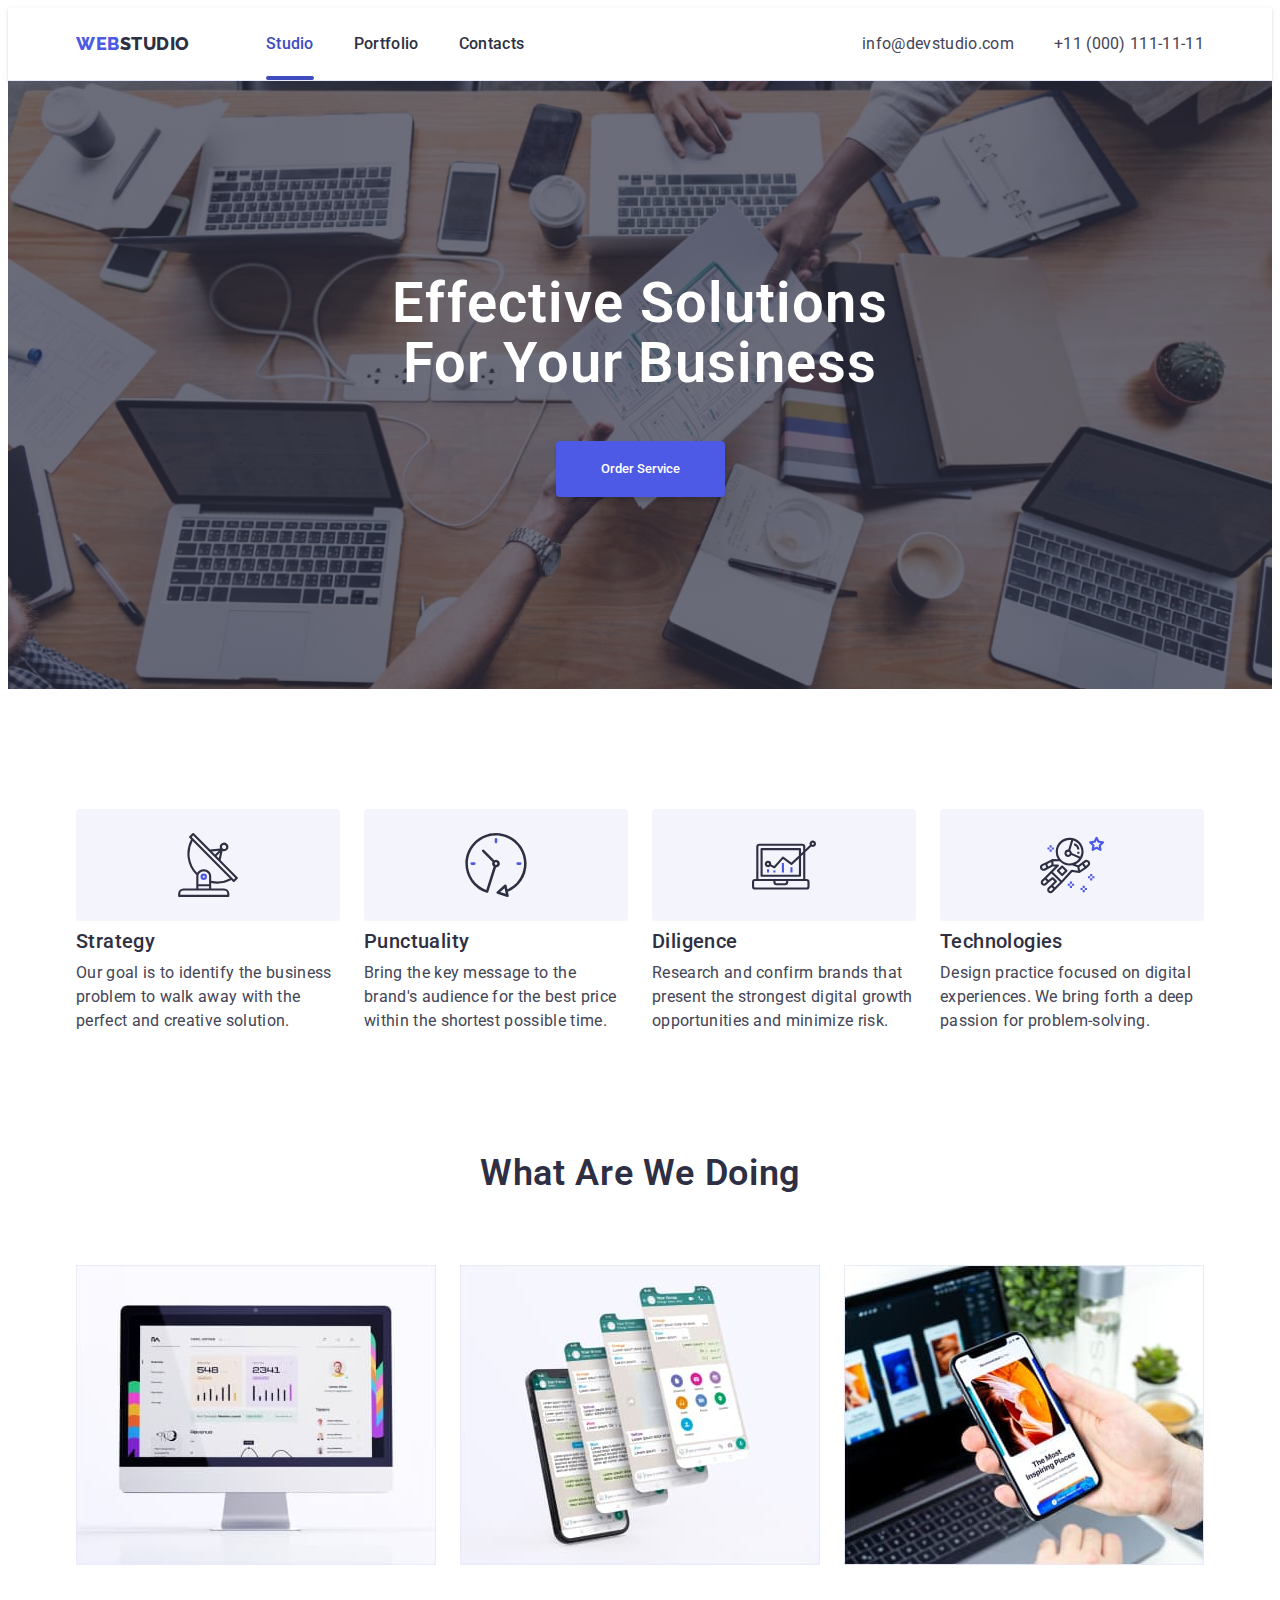
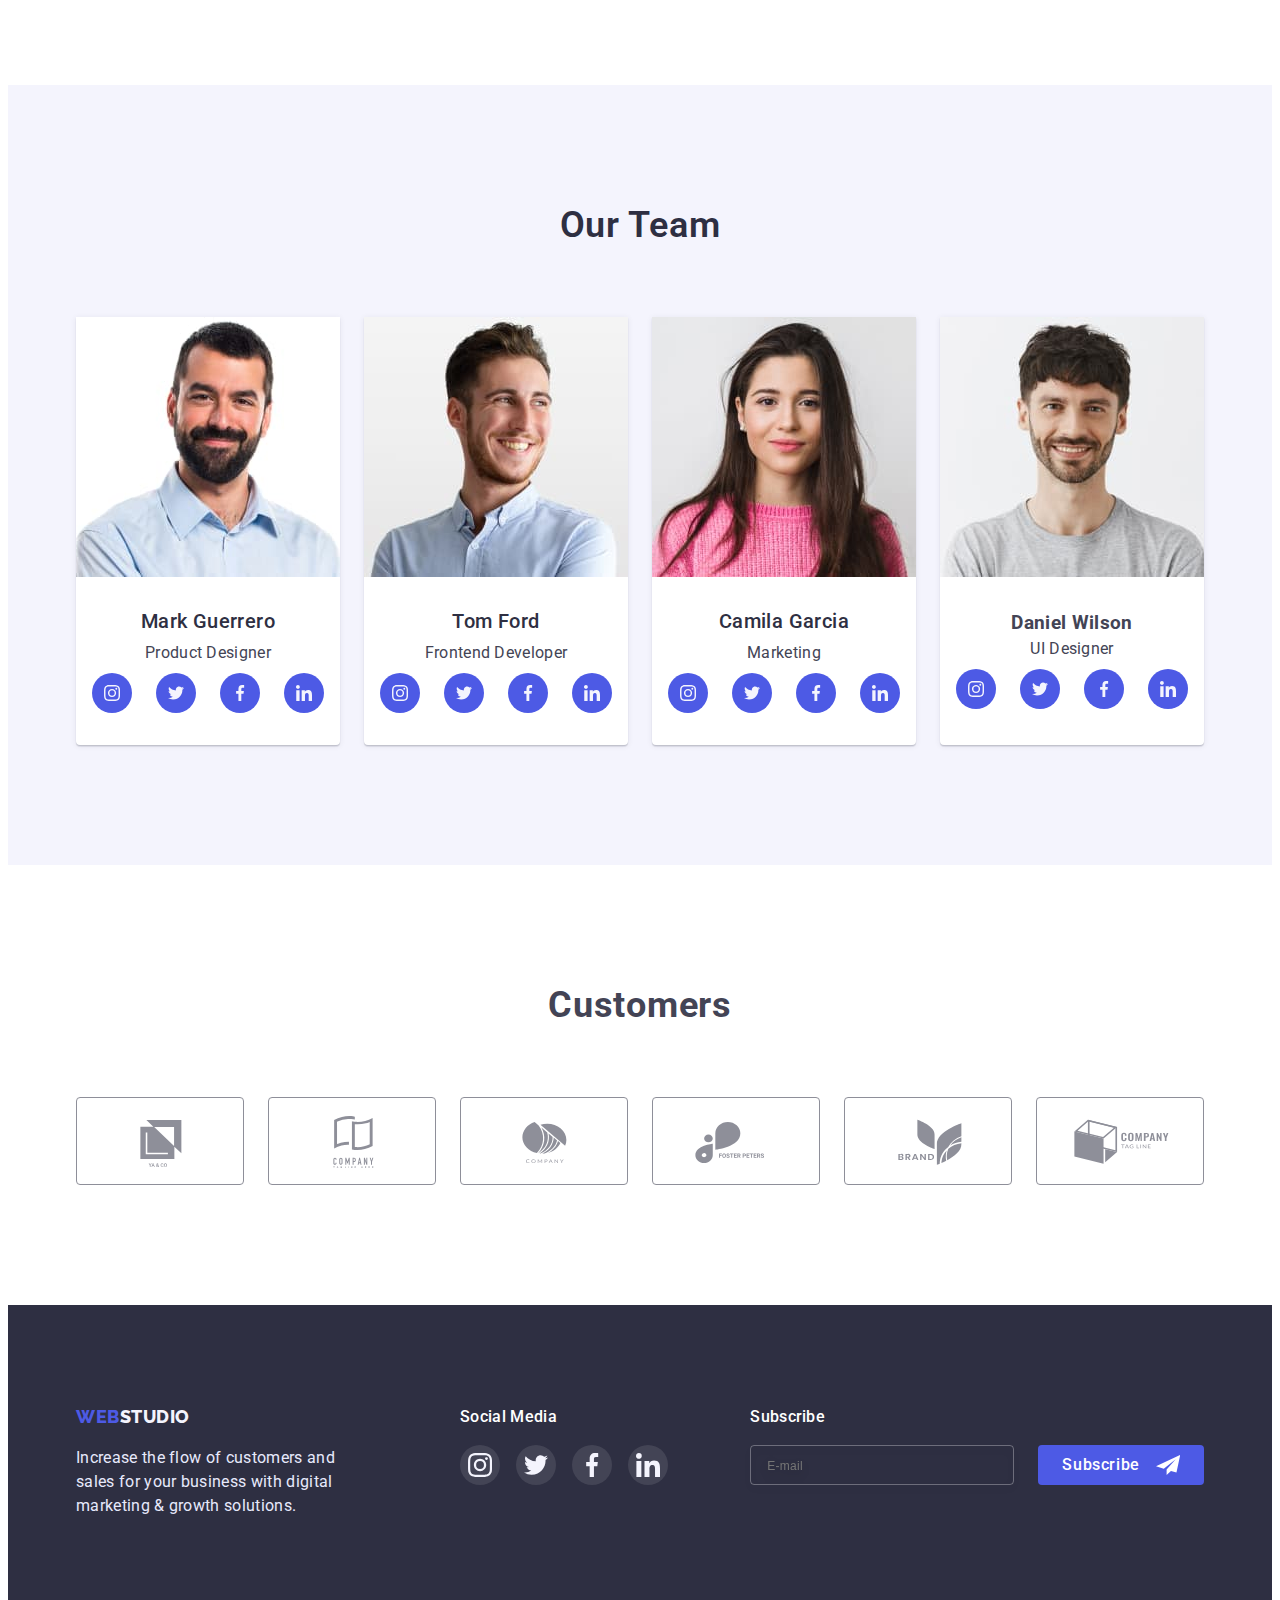
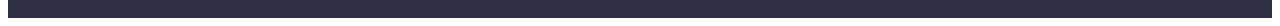
==== index.html @ af02f915 "add files" ====
<!DOCTYPE html>
<html lang="en">
<head>
    <meta charset="UTF-8">
    <meta http-equiv="X-UA-Compatible" content="IE=edge">
    <meta name="viewport" content="width=device-width, initial-scale=1.0">
    <title>Studio</title>
    <link rel="stylesheet" href="https://cdnjs.cloudflare.com/ajax/libs/modern-normalize/1.1.0/modern-normalize.min.css" integrity="sha512-wpPYUAdjBVSE4KJnH1VR1HeZfpl1ub8YT/NKx4PuQ5NmX2tKuGu6U/JRp5y+Y8XG2tV+wKQpNHVUX03MfMFn9Q==" crossorigin="anonymous" referrerpolicy="no-referrer" />
    <link rel="preconnect" href="https://fonts.googleapis.com">
    <link rel="preconnect" href="https://fonts.gstatic.com" crossorigin>
    <link href="https://fonts.googleapis.com/css2?family=Raleway:wght@800&family=Roboto:wght@400;500;700;900&display=swap" rel="stylesheet">
    <link rel="stylesheet" href="https://cdnjs.cloudflare.com/ajax/libs/animate.css/4.1.1/animate.min.css"/>
    <link href="https://unpkg.com/aos@2.3.1/dist/aos.css" rel="stylesheet">
    <link rel="stylesheet" href="./CSS/style.css">

</head>

<body>
    <header class="header">
       <div class="container header-container">
            <nav class="header-navigation">
                <a class = "logo link" href="" > 
                    <span class="web-logo">web</span>studio
                </a>
                    
                <ul class="list header-list">
                    <li> <a class="header-link current link" href="./index.html"> Studio </a> </li>
                    <li> <a class="header-link link" href="./portfolio.html"> Portfolio </a> </li>
                    <li> <a class="header-link link" href=""> Contacts </a> </li>
                </ul>

            </nav>

            <ul class="list list-contact">
                <li> <a class="contacts link" href="mailto:info@devstudio.com">info@devstudio.com</a></li>
                <li> <a class="contacts link" href="tel:+110001111111">+11 (000) 111-11-11</a></li>
            </ul>
        </div>
    </header>

    <main>
        <section class="title">
            <div class="container">
                <h1 class = "main-title">Effective Solutions for Your Business </h1>
                <button type="button" class="main-button" data-modal-open>Order Service</button>
            </div>
        </section>
        
        <section class = "offer">
            <div class="container">
                <h2  class="visually-hidden"> What do we offer</h2> 
                    <ul class="list offer-list">
                        <li class="text-list">
                            <div class="icon-box-offer">
                                <svg class="icon-offer" width="64" height="64">
                                    <use href="./images/icon.svg#icon-antenna" ></use>
                                </svg>
                            </div>
                            <h3 class="h3-title">Strategy</h3>
                            <p>Our goal is to identify the business problem to walk away with the perfect and creative solution. </p>
                        </li> 

                        <li class="text-list">
                            <div class="icon-box-offer">
                                <svg class="icon-offer" width="64" height="64">
                                    <use href="./images/icon.svg#icon-clock" ></use>
                                </svg>
                            </div>
                            <h3 class="h3-title">Punctuality</h3>
                            <p>Bring the key message to the brand's audience for the best price within the shortest possible time.</p>
                        </li>

                        <li class="text-list">
                            <div class="icon-box-offer">
                                <svg class="icon-offer" width="64" height="64">
                                    <use href="./images/icon.svg#icon-diagram"></use>
                                </svg>
                            </div>
                            <h3 class="h3-title">Diligence</h3>
                            <p>Research and confirm brands that present the strongest digital growth opportunities and minimize risk.</p>
                        </li>

                        <li class="text-list">
                            <div class="icon-box-offer">
                                <svg class="icon-offer" width="64" height="64">
                                    <use href="./images/icon.svg#icon-astronaut"></use>
                                </svg>
                            </div>
                            <h3 class="h3-title">Technologies</h3>
                            <p>Design practice focused on digital experiences. We bring forth a deep passion for problem-solving.</p>
                        </li>
                    </ul>
            </div>
        </section>

        <section class="images">
            <div class="container">
                <h2 class="title-images"> What are we doing </h2>
                    <ul class="list images-list">
                        <li><img src="./images/computer.jpg" alt="computer" width="360" height="300"></li>
                        <li><img src="./images/telephone.jpg" alt="telephone" width="360" height="300"></li>
                        <li><img src="./images/notebook.jpg" alt="notebook" width="360" height="300"></li>
                    
                    </ul>
            </div>
        </section> 
        
        <section class = "team">
            <div class="container">
                <h2 class="team-title"> Our Team </h2>
                    <ul class="list ul-team">
                        <li class="list-team"> 
                            <img src="./images/mark.jpg" alt="MarkGuerrero" width="264" height="260" class="imges-team"> 
                            <div class="team-text">
                                <h3 class="h3-title">Mark Guerrero</h3> 
                                <p>Product Designer</p>

                                <ul class="ul-icon-team list">
                                
                                    <li class="li-icon-team">
                                        <a href="" class="link-icon-team link">
                                            <svg class="icon-team" width="16" height="16">
                                                <use href="./images/icon.svg#icon-instagram"></use>
                                            </svg>
                                        </a>
                                    </li>
                                
                                    <li class="li-icon-team">
                                        <a href="" class="link-icon-team link">
                                            <svg class="icon-team" width="16" height="16">
                                                <use href="./images/icon.svg#icon-twitter"></use>
                                            </svg>
                                        </a>
                                    </li>
                                
                                    <li class="li-icon-team">
                                        <a href="" class="link-icon-team link">
                                            <svg class="icon-team" width="16" height="16">
                                                <use href="./images/icon.svg#icon-facebook"></use>
                                            </svg>
                                        </a>
                                    </li>
                                
                                    <li class="li-icon-team">
                                        <a href="" class="link-icon-team link">
                                            <svg class="icon-team" width="16" height="16">
                                                <use href="./images/icon.svg#icon-linkedin"></use>
                                            </svg>
                                        </a>
                                    </li>
                                
                                </ul>
                            </div>
                            
                        </li>
                        <li class="list-team list"> 
                            <img src="./images/tom.jpg" alt="TomFord" width="264" height="260" class="imges-team"> 
                            <div class="team-text">
                                <h3 class="h3-title">Tom Ford</h3> 
                                <p>Frontend Developer</p>

                                <ul class="ul-icon-team list">
                                
                                    <li class="li-icon-team">
                                        <a href="" class="link-icon-team link">
                                            <svg class="icon-team" width="16" height="16">
                                                <use href="./images/icon.svg#icon-instagram"></use>
                                            </svg>
                                        </a>
                                    </li>
                                
                                    <li class="li-icon-team">
                                        <a href="" class="link-icon-team link">
                                            <svg class="icon-team" width="16" height="16">
                                                <use href="./images/icon.svg#icon-twitter"></use>
                                            </svg>
                                        </a>
                                    </li>
                                
                                    <li class="li-icon-team">
                                        <a href="" class="link-icon-team link">
                                            <svg class="icon-team" width="16" height="16">
                                                <use href="./images/icon.svg#icon-facebook"></use>
                                            </svg>
                                        </a>
                                    </li>
                                
                                    <li class="li-icon-team">
                                        <a href="" class="link-icon-team link">
                                            <svg class="icon-team" width="16" height="16">
                                                <use href="./images/icon.svg#icon-linkedin"></use>
                                            </svg>
                                        </a>
                                    </li>
                                
                                </ul>
                            </div>
                        </li>
                        <li class="list-team list"> 
                            <img src="./images/camila.jpg" alt="CamilaGarcia" width="264" height="260" class="imges-team"> 
                            <div class="team-text">
                                <h3 class="h3-title">Camila Garcia</h3> 
                                <p>Marketing</p>

                                <ul class="ul-icon-team list">
                                
                                    <li class="li-icon-team">
                                        <a href="" class="link-icon-team link">
                                            <svg class="icon-team" width="16" height="16">
                                                <use href="./images/icon.svg#icon-instagram"></use>
                                            </svg>
                                        </a>
                                    </li>
                                
                                    <li class="li-icon-team">
                                        <a href="" class="link-icon-team link">
                                            <svg class="icon-team" width="16" height="16">
                                                <use href="./images/icon.svg#icon-twitter"></use>
                                            </svg>
                                        </a>
                                    </li>
                                
                                    <li class="li-icon-team">
                                        <a href="" class="link-icon-team link">
                                            <svg class="icon-team" width="16" height="16">
                                                <use href="./images/icon.svg#icon-facebook"></use>
                                            </svg>
                                        </a>
                                    </li>
                                
                                    <li class="li-icon-team">
                                        <a href="" class="link-icon-team link">
                                            <svg class="icon-team" width="16" height="16">
                                                <use href="./images/icon.svg#icon-linkedin"></use>
                                            </svg>
                                        </a>
                                    </li>
                                
                                </ul>
                            </div>
                        </li>
                        <li class="list-team list"> 
                            <img src="./images/daniel.jpg" alt="DanielWilson" width="264" height="260" class="imges-team"> 
                            <div class="team-text">
                                <h3 class="h3-title-">Daniel Wilson</h3> 
                                <p>UI Designer</p>

                                <ul class="ul-icon-team list">
                                
                                    <li class="li-icon-team">
                                        <a href="" class="link-icon-team link">
                                            <svg class="icon-team" width="16" height="16">
                                                <use href="./images/icon.svg#icon-instagram"></use>
                                            </svg>
                                        </a>
                                    </li>
                                
                                    <li class="li-icon-team">
                                        <a href="" class="link-icon-team link">
                                            <svg class="icon-team" width="16" height="16">
                                                <use href="./images/icon.svg#icon-twitter"></use>
                                            </svg>
                                        </a>
                                    </li>
                                
                                    <li class="li-icon-team">
                                        <a href="" class="link-icon-team link">
                                            <svg class="icon-team" width="16" height="16">
                                                <use href="./images/icon.svg#icon-facebook"></use>
                                            </svg>
                                        </a>
                                    </li>
                                
                                    <li class="li-icon-team">
                                        <a href="" class="link-icon-team link">
                                            <svg class="icon-team" width="16" height="16">
                                                <use href="./images/icon.svg#icon-linkedin"></use>
                                            </svg>
                                        </a>
                                    </li>
                                </ul>
                            </div>
                        </li>
                    </ul>
            </div>
        </section>

        <section class="customers">
            <div class="container">
                <h2 class="customers-title">Customers</h2>
                <ul class="ul-customers list">
                    <li class="li-customers">
                        <a href="" class="link customers-link">
                            <svg class="customers-icon" width="104" height="56">
                                <use href="./images/icon.svg#icon-client-1"></use>
                            </svg>
                        </a>
                    </li>
                    <li class="li-customers">
                        <a href="" class="link customers-link">
                            <svg class="customers-icon" width="104" height="56">
                                <use href="./images/icon.svg#icon-client-2"></use>
                            </svg>
                        </a>
                    </li>
                    <li class="li-customers">
                        <a href="" class="link customers-link">
                            <svg class="customers-icon" width="104" height="56">
                                <use href="./images/icon.svg#icon-client-3"></use>
                            </svg>
                        </a>
                    </li>
                    <li class="li-customers">
                        <a href="" class="link customers-link">
                            <svg class="customers-icon" width="104" height="56">
                                <use href="./images/icon.svg#icon-client-4"></use>
                            </svg>
                        </a>
                    </li>
                    <li class="li-customers">
                        <a href="" class="link customers-link">
                            <svg class="customers-icon" width="104" height="56">
                                <use href="./images/icon.svg#icon-client-5"></use>
                            </svg>
                        </a>
                    </li>
                    <li class="li-customers">
                        <a href="" class="link customers-link">
                            <svg class="customers-icon" width="104" height="56">
                                <use href="./images/icon.svg#icon-client-6"></use>
                            </svg>
                        </a>
                    </li>
                </ul>

            </div>
        </section>
    
    </main>
    
    <footer class="footer">
        <section>
            <div class="container footer-flex">
                <div class="footet-margin">
                    <a class="logo-footer link" href="/" >
                        <span class="web-logo ">web</span>studio
                    </a>

                    <p class="footer-text">
                        Increase the flow of customers and sales for your business with digital marketing & growth solutions.
                    </p>
                </div>

                <div class="footer-social">
                    <p class="footer-title">Social media</p>
                    <ul class="ul-icon-footer list">
                
                        <li class="li-icon-footer">
                            <a href="" class="link-icon-footer link">
                                <svg class="icon-footer" width="24" height="24">
                                    <use href="./images/icon.svg#icon-instagram"></use>
                                </svg>
                            </a>
                        </li>
                    
                        <li class="li-icon-footer">
                            <a href="" class="link-icon-footer link">
                                <svg class="icon-footer" width="24" height="24">
                                    <use href="./images/icon.svg#icon-twitter"></use>
                                </svg>
                            </a>
                        </li>
                    
                        <li class="li-icon-footer">
                            <a href="" class="link-icon-footer link">
                                <svg class="icon-footer" width="24" height="24">
                                    <use href="./images/icon.svg#icon-facebook"></use>
                                </svg>
                            </a>
                        </li>
                    
                        <li class="li-icon-footer">
                            <a href="" class="link-icon-footer link">
                                <svg class="icon-footer" width="24" height="24">
                                    <use href="./images/icon.svg#icon-linkedin"></use>
                                </svg>
                            </a>
                        </li>
                    </ul>
            
                </div>

                <div class="subscribe">
                    <p class="footer-title">subscribe</p>
                    
                    <form class="footer-form">
                        <label class="footer-label">
                           <input type="text" class="footer-input" name="user-email" placeholder="E-mail" required>
                        </label>

                        <button type="submit" class="footer-button">
                            subscribe
                            <svg class="footer-icon" width="24" height="24">
                                <use href="./images/icon.svg#icon-send"></use>
                            </svg>
                        </button>
                    </form>

                        


                </div>
            </div>
        </section>
    </footer>

    <div class="backdrop is-hidden" data-modal>
        <div class="modal">
            <button type="button" class="modal-close" data-modal-close>
                <svg class="icon-close" width="8" height="8">
                    <use href="./images/icon.svg#icon-close-black"></use>
                </svg>
            </button>

            <p class="modal-title">
                Leave your contacts and we will call you back
            </p>

            <form class="modal-form">

                <label class="modal-label">
                    <span class="input-text">name</span>

                    <span class="modal-span">
                        <input type="text" class="modal-input" name="user-name" required>
                        <svg class="modal-icon" width="18" height="18">
                            <use href="./images/icon.svg#icon-person"></use>
                        </svg>
                    </span>
                    
                </label>

                <label class="modal-label">
                    <span class="input-text">phone</span>
                    <span class="modal-span">
                        <input type="text" class="modal-input" name="user-tel" required>
                        <svg class="modal-icon" width="18" height="24">
                            <use href="./images/icon.svg#icon-phone"></use>
                        </svg>
                    </span>
                    
                </label>

                <label class="modal-label">
                    <span class="input-text">email</span>
                    <span class="modal-span">
                        <input type="text" class="modal-input" name="user-email" required>
                        <svg class="modal-icon" width="18" height="24">
                            <use href="./images/icon.svg#icon-email"></use>
                        </svg>
                    </span>
                </label>

                <label class="modal-label textarea">
                    <span class="input-text">comment</span> 
                    <textarea name="user-comment" id="user-comment" placeholder="Text input" class="modal-coment"></textarea>
                </label>

                <label class="checkbox">
                    <input type="checkbox" name="privacy" id="privacy" value="true" class="input-check visually-hidden">
                    <span class="check-icon-span">
                        <svg class="check-icon" width="10" height="8">
                            <use href="./images/icon.svg#icon-click"></use>
                        </svg>
                    </span>
                    <span class="check-text">I accept the terms and conditions of the 
                        <a href="" class="check-link">Privacy Policy</a>
                    </span>
                    
                </label>

                <button type="submit" class="modal-button">
                    send
                </button>

            </form>

            
        </div>
    </div>

    <script src="https://unpkg.com/aos@2.3.1/dist/aos.js"></script>
    <script>
        AOS.init();
    </script>
    <script src="./js/modal.js"></script>
</body>
</html>
---- CSS/style.css ----
/*робимо основні кольори*/
:root {
 --primary-brand-color: #4D5AE5;
 --title-text-color: #2E2F42;
 --success-color:#31D0AA;
 --primary-text-color: #434455;
 --subtle-text-color: #8E8F99;
 --accent-color: #E7E9FC;
 --light-color:#F4F4FD;
 --transition: 250ms cubic-bezier(0.4, 0, 0.2, 1);
}

/*робимо бордрер-бокс*/
*,
*::before,
*::after {
    box-sizing: border-box;
}

/*скидаємо розмітку для основних такстових елементів*/
h1,
h2,
h3,
h4,
h5, 
h6,
p {
    margin: 0;
}

/*скидаємо все для списків*/
ul,
ol {
    margin: 0;
    padding: 0;
}

img{
    display: block;
    max-width: 100%;
    height: auto;
}

body {
    background-color: #FFFFFF;
    font-family: 'Roboto', sans-serif;
    color: var(--primary-text-color);
    font-size: 16px;
    line-height: calc(24/16);
}

/*прибираємо зі списків крапочки*/
.list{
    list-style: none;
}

.link{
    text-decoration: none;
}

/*ховаємо заголовки*/
.visually-hidden {
    position: absolute;
    width: 1px;
    height: 1px;
    margin: -1px;
    border: 0;
    padding: 0;

    white-space: nowrap;
    clip-path: inset(100%);
    clip: rect(0 0 0 0);
    overflow: hidden;
}


/*задаємо параметри для контейнера*/
.container {
    width: 1158px;
    padding-left: 15px;
    padding-right: 15px;
    margin-left: auto;
    margin-right: auto;

    /*outline: 2px solid red;
    margin: 0 auto;*/
}

/*------HEADER----*/
/*роблю оформлення header*/
.header{
    color: var(--title-text-color);
    border-bottom: 1px solid #E7E9FC;
    box-shadow: 0px 2px 1px rgba(46, 47, 66, 0.08), 0px 1px 1px rgba(46, 47, 66, 0.16), 0px 1px 6px rgba(46, 47, 66, 0.08);
}

.header-container {
    display: flex;
    align-items: center;

}

.header-navigation {
    display: flex;
    align-items: center;
}

.logo {
    margin-right: 76px;

    color: var(--title-text-color);
    font-family: 'Raleway', sans-serif;
    font-weight: 800;
    font-size: 18px;
    line-height: calc(24/18);
    letter-spacing: 0.03em;
    text-decoration: none;
    text-transform: uppercase;
}

.web-logo {
    color: var(--primary-brand-color);
    font-family: 'Raleway', sans-serif;
    font-weight: 800;
    font-size: 18px;
    line-height: calc(24/18);
    letter-spacing: 0.03em;
    text-decoration: none
}

.header-list {
    display: flex;
    gap: 40px;
}

.header-link {
    display: block;
    padding-top: 24px;
    padding-bottom: 24px;

    color: var(--title-text-color);
    font-weight: 500;  
    font-size: 16px;
    line-height: calc(24/16);
    letter-spacing: 0.02em;
    text-decoration: none;

    position: relative;

    transition: color var(--transition);
}
.header-link.current::after {
    content: "";

    display: block;

    position: absolute;

    width: 100%;
    height: 4px;

    left: 0;
    bottom: 0;

    background: #404BBF;
    border-radius: 2px;
}

.header-link.current {
    color: #404BBF;
}

.header-link:hover,
.header-link:focus {
    color: #404BBF;
}

.contacts {
    color: var(--primary-text-color);
    font-weight: 400;
    font-size: 16px;
    line-height: calc(24/16);
    letter-spacing: 0.02em;
    text-decoration: none;

    transition: color var(--transition);
}

.contacts:hover,
.contacts:focus {
    color: #404BBF;
}

.list-contact {
    display: flex;
    margin-left: auto;
    gap: 40px;
}

/*оформлення першої секції з заголовками*/
.title {
    background-image: linear-gradient(rgba(46, 47, 66, 0.7), rgba(46, 47, 66, 0.7)),
    url(../images/title-bg.jpg);
    background-position: center;
    background-repeat: no-repeat;
    background-size: cover;
    background-color: var(--title-text-color);
    margin-left: auto;
    margin-right: auto;

    max-width: 1440px;
    padding-top: 192px;
    padding-bottom: 192px;
    text-align: center;
}


.main-title {
    margin-bottom: 48px;
    max-width: 496px;
    margin-left: auto;
    margin-right: auto;

    color:#FFFFFF;
    font-weight: 600;
    font-size: 56px;
    line-height: calc(60/56);
    letter-spacing: 0.02em;
    text-transform: capitalize;
}

.main-button {
    display: inline-block;
    min-width: 169px;
    height: 56px;
    box-shadow: 0px 4px 4px rgba(0, 0, 0, 0.15);
    border-radius: 4px;

    background-color: var(--primary-brand-color);
    color: #FFFFFF;
    font-family: inherit;
    font-weight: 500; 
    line-height: calc(24/16);
    cursor: pointer;
    padding: 16px, 32px, 16px, 32px;
    border-color: transparent;

    transition: background-color var(--transition);
}

.main-button:hover,
.main-button:focus
{
    background-color: #404BBF;
}

/*офорлюю частину з текстом*/

.offer {
    padding-top: 120px;
    padding-bottom: 120px;
}

.offer-list {
    display: flex;
    gap: 24px;
}

.icon-box-offer {
    display: flex;
    justify-content: center;
    align-items: center;
    

    height: 112px;
    background: var(--light-color);
    border-radius: 4px;

    margin-bottom: 8px;
    
}

.icon-offer {
    display: flex;
    justify-content: center;
    align-items: center;
}


.h3-title {
    margin-bottom: 8px;

    color: var(--title-text-color);
    font-weight: 500;
    font-size: 20px;
    line-height: calc(24/20);
    letter-spacing: 0.02em;
}

.text-list {
    width: calc((100% - 72px) / 4);

    color: var(--primary-text-color);
    font-size: 16px;
    line-height: calc(24/16);
    letter-spacing: 0.02em;
}


/*частина з картинками*/
.images {
    padding-bottom: 120px;
}

.images-list {
    display: flex;
    gap: 24px;
}

.title-images {
    margin-bottom: 72px;
    
    color: var(--title-text-color);
    font-weight: 600;
    font-size: 36px;
    line-height: calc(40/36);
    letter-spacing: 0.02em;
    text-transform: capitalize;
    text-align: center;
}


/*частина команди*/
.team {
    background-color: var(--light-color);
    padding-top: 120px;
    padding-bottom: 120px;

}

.ul-team {
    display: flex;
    gap: 24px;
}

.team-title {
    margin-bottom: 72px;

    color: var(--title-text-color);
    font-weight: 600;
    font-size: 36px;
    line-height: calc(40/36);
    letter-spacing: 0.02em;
    text-transform: capitalize;
    text-align: center;
}

.list-team {
    background-color: #FFFFFF;
    box-shadow: 0px 1px 6px rgba(46, 47, 66, 0.08), 0px 1px 1px rgba(46, 47, 66, 0.16), 0px 2px 1px rgba(46, 47, 66, 0.08);
    border-radius: 0px 0px 4px 4px;

    color: var(--primary-text-color);
    font-size: 16px;
    line-height: calc(24/16);
    letter-spacing: 0.02em;
    text-align: center;
}

.imges-team {
    margin-right: 0;
}

.team-text {
    padding-top: 32px;
    padding-bottom: 32px;
}

.ul-icon-team {
    display: flex;
    gap: 24px;
    justify-content: center;
    
    margin-top: 8px;
}

.li-icon-team {
    width: 40px;
    height: 40px;
}

.link-icon-team {
    width: 100%;
    height: 100%;
    background-color: var(--primary-brand-color);
    fill: var(--light-color);
    border-radius: 50%;
    display: flex;
    justify-content: center;
    align-items: center;

    transition: background-color var(--transition);

}


.icon-team{
    fill: var(--light-color);
}

.link-icon-team:hover,
.link-icon-team:focus {
    background-color: #404BBF;
}


/*customers*/
.customers {
    padding-top: 120px;
    padding-bottom: 120px;
}

.customers-title {
    margin-bottom: 72px;

    font-weight: 700;
    font-size: 36px;
    line-height: calc(40/36);
    text-align: center;
    letter-spacing: 0.02em;
    text-transform: capitalize;
}

.ul-customers{
    display: flex;
    gap: 24px;
}

.li-customers {
    width: calc((100% - 120px) / 6);

    list-style-type: none;

    height: 88px;
}

.customers-link {
    width: 100%;
    height: 100%;

    display: flex;
    justify-content: center;
    align-items: center;
    
    border: 1px solid #8E8F99;
    border-radius: 4px;

    transition: border-color var(--transition), fill var(--transition);
}

.customers-icon {
    fill: #8E8F99;

    transition: fill var(--transition);
}

.customers-link:hover,
.customers-link:focus,
.customers-link.active {
    border-color:  #404BBF;
}

.customers-link:hover .customers-icon,
.customers-link:focus .customers-icon,
.customers-link.active .customers-icon {
    fill: #404BBF;
    border-color: #404BBF;
}



/*футер*/
.footer {
    background-color: var(--title-text-color);
    padding-top: 100px;
    padding-bottom: 100px;

}

.footer-flex {
    display: flex;
}

.footet-margin {
    margin-right: 120px;
}

.logo-footer {
    color: var(--light-color);
    font-family: 'Raleway', sans-serif;
    font-weight: 800;
    font-size: 18px;
    line-height: calc(21/18);
    letter-spacing: 0.03em;
    text-decoration: none;
    text-transform: uppercase;
}

.footer-text {
    width: 264px;
    height: 72px;
    margin-top: 16px;
    
    color: var(--accent-color);
    font-size: 16px;
    line-height: calc(24/16);
    letter-spacing: 0.02em;
    
}

.footer-title {
    margin-bottom: 16px;    
    color: #FFFFFF;

    font-weight: 500;
    font-size: 16px;
    line-height: calc(24/16);
    letter-spacing: 0.02em;

    text-transform: capitalize;
}

.ul-icon-footer {
    display: flex;
    gap: 16px;

}

.li-icon-footer {
    width: 40px;
    height: 40px;
}

.link-icon-footer {
    width: 100%;
    height: 100%;
    background: rgba(255, 255, 255, 0.1);
    fill: var(--light-color);

    border-radius: 50%;

    display: flex;
    justify-content: center;
    align-items: center;
    
    cursor: pointer;

    transition: background-color var(--transition);
}

.icon-footer{
    fill: var(--light-color);
}

.link-icon-footer:hover,
.link-icon-footer:focus {
    background-color: #31D0AA;
}

.subscribe {
    margin-left: auto;
}

.footer-form {
    display: flex;
    justify-content: center;
    gap: 24px;
}

.footer-input {
    width: 264px;
    height: 40px;

    padding: 8px 16px;

    border: 1px solid rgba(255, 255, 255, 0.3);
    filter: drop-shadow(0px 4px 4px rgba(0, 0, 0, 0.15));
    border-radius: 4px;

    color: var(--light-color);
    font-size: 14px;
    line-height: calc(20/14);
    letter-spacing: 0.02em;

    background-color: transparent;

    outline: none;

    transition: border-color var(--transition);
}

.footer-input:hover,
.footer-input:focus {
    border-color: var(--primary-brand-color);
}



.footer-input::placeholder {
    font-size: 12px;
    line-height: calc(24/12);
}

.footer-button {
    min-width: 165px;
    height: 40px;
    padding: 8px 24px;

    display: flex;
    justify-content: center;
    background-color: var(--primary-brand-color);
    border-radius: 4px;
    border: transparent;

    color: #FFFFFF;
    font-family: inherit;
    font-weight: 500;
    font-size: 16px;
    line-height: calc(24/16);
    letter-spacing: 0.04em;
    text-transform: capitalize;

    cursor: pointer;

    transition: background-color var(--transition);
}

.footer-icon {
    fill: #FFFFFF;
    margin-left: 16px;
}

.footer-button:focus,
.footer-button:hover {
    background-color: #404BBF;
}



/*сторінка портфоліо*/
/*секція з кнопками*/
.prt-section {
    padding-top: 120px;
    padding-bottom: 120px;
}

.btn-section {
    display: flex;
    justify-content: center;
    gap: 24px;
}

.portfolio-btn {
    padding: 12px 24px;
    border-radius: 4px;
    border: 1px solid #E7E9FC;

    background-color: var(--accent-color);
    font-family: inherit;
    color: var(--primary-brand-color);
    border: none;
    font-weight: 600;
    font-size: 16px;
    line-height: calc(24/16);
    letter-spacing: 0.04em;
    cursor: pointer;

    transition: box-shadow var(--transition), background-color var(--transition), border-color var(--transition), color var(--transition);
}

.portfolio-btn:hover,
.portfolio-btn:focus {
    box-shadow: 0px 3px 1px rgba(0, 0, 0, 0.1), 0px 2px 1px rgba(0, 0, 0, 0.08), 0px 2px 2px rgba(0, 0, 0, 0.12);
    background-color: var(--primary-brand-color);
    border-color: var(--primary-brand-color);
    color: #FFFFFF;
}

/*секція з картинками*/

.portfolio-li {
    margin-top: 72px;

    display: flex;
    flex-wrap: wrap;
    column-gap: 24px; 
    row-gap: 48px;
}

.list-portfolio{
    box-shadow: 0px 1px 6px rgba(46, 47, 66, 0.08);
    background-color: #FFFFFF;
}

.link-portfolio {
    display: block;

    transition: box-shadow var(--transition);
    
}

.link-portfolio:hover,
.link-portfolio:focus {
    box-shadow: 0px 1px 6px rgba(46, 47, 66, 0.08), 0px 1px 1px rgba(46, 47, 66, 0.16), 0px 2px 1px rgba(46, 47, 66, 0.08);
     
}

.link-portfolio:hover .images-text {
    transform: translateY(0);
}

.images-text-wrap {
    position: relative;
    overflow: hidden;
}

.images-text {
    position: absolute;
    top: 0;
    height: 100%;

    padding: 40px 32px;

    color: var(--light-color);
    background: #4D5AE5;
    background-blend-mode: soft-light;

    font-size: 16px;
    line-height: 24px;
    letter-spacing: 0.02em;

    transform: translateY(101%);
    transition: transform var(--transition);  
}



.h2-portfolio {
    margin-bottom: 8px;
    
    color: var(--title-text-color);
    font-weight: 500;
    font-size: 20px;
    line-height: calc(24/20);
    letter-spacing: 0.02em;
    text-decoration: none;
}

.text-portfolio {
    color: var(--primary-text-color);
    font-size: 16px;
    line-height: calc(24/16);
    letter-spacing: 0.02em;
    text-decoration: none;
}

.text {
    padding: 32px 16px;

    border-left: 0.5px solid #E7E9FC;
    border-bottom: 0.5px solid #E7E9FC;
    border-right: 0.5px solid #E7E9FC;
}



/*------------modal------------*/
.backdrop{
    position: fixed;
    top: 0;
    width: 100%;
    height: 100%;
    background-color: rgba(46, 47, 66, 0.4);
    opacity: 1;


    transition: opacity var(--transition) visibility var(--transition);
}

.modal {
    position: absolute;
    width: 408px;
    top:50%;
    left: 50%;
    background: #FCFCFC;
    box-shadow: 0px 1px 1px rgba(0, 0, 0, 0.14), 0px 1px 3px rgba(0, 0, 0, 0.12), 0px 2px 1px rgba(0, 0, 0, 0.2);
    border-radius: 4px;
    padding: 72px 24px 24px;
    
    transform: translate(-50%, -50%) scale(1) rotate(0);
    transition: transform var(--transition);
}

.backdrop.is-hidden .modal {
    transform: translate(-50%, -50%) scale(0) rotate(360deg);
}

.modal-close{
    position: absolute;
    width: 24px;
    height: 24px;
    border-radius: 50%;
    background: #E7E9FC;
    border: 1px solid rgba(0, 0, 0, 0.1);
    right: 24px;
    top: 24px;

    cursor: pointer;

    transition: background-color var(--transition), fill var(--transition);
}

.icon-close {
    fill: #000000;

    transition: fill var(--transition);
}

.modal-close:hover,
.modal-close:focus,
.modal-close:active {
    background-color: #404BBF;
}

.modal-close:hover .icon-close,
.modal-close:focus .icon-close,
.modal-close:active .icon-close {
    fill: #FFFFFF;
}

.is-hidden {
    opacity: 0;
    visibility: hidden;
    pointer-events: none;
}

.modal-title {
    margin-bottom: 16px;

    color: var(--title-text-color);

    font-weight: 500;
    font-size: 16px;
    line-height: calc(24/16);
    text-align: center;
    letter-spacing: 0.02em;
}

.modal-label {
    display: block;
    margin-bottom: 8px;
}

.textarea {
    margin-bottom: 16px;
}


.input-text {
    display: block;
    margin-bottom: 4px;

    color: var(--subtle-text-color);

    font-size: 12px;
    line-height: calc(16/12);
    letter-spacing: 0.04em;
    text-transform: capitalize;
}

.modal-input {
    width: 100%;
    height: 40px;

    padding-left: 48px;

    border: 1px solid rgba(33, 33, 33, 0.2);
    border-radius: 4px;

    background-color: transparent;

    outline: none;

    transition: border-color var(--transition);
}

.modal-input:focus,
.modal-input:hover {
    border-color: var(--primary-brand-color);
}

.modal-span {
    position: relative;
}

.modal-icon {
    fill: var(--title-text-color);

    transition: fill var(--transition);

    position: absolute;
    top: 0;
    left: 16px;
}

.modal-input:focus + .modal-icon,
.modal-input:hover + .modal-icon {
    fill: var(--primary-brand-color);
}

.modal-coment {
    height: 120px;
    width: 100%;

    padding: 8px 16px;
    
    border: 1px solid rgba(33, 33, 33, 0.2);
    border-radius: 4px;

    background-color: transparent;

    outline: none;

    resize: none;

    transition: border-color var(--transition);   
}

.modal-coment:focus,
.modal-coment:hover {
    border-color: var(--primary-brand-color);
}

.modal-coment::placeholder{
    color: rgba(117, 117, 117, 0.5);

    font-family: 'Roboto';
    font-size: 12px;
    line-height: calc(16/12);
    letter-spacing: 0.04em;
}

.checkbox {
    display: flex;
    align-items: center; 

    margin-bottom: 24px;
}

.check-text {
    color: #757575;

    font-weight: 400;
    font-size: 12px;
    line-height: calc(16/12);
    letter-spacing: 0.04em;
}

.check-link {
    color: var(--primary-brand-color);
}

.check-icon-span {
    width: 16px;
    height: 16px;

    display: flex;
    justify-content: center;
    align-items: center;

    margin-right: 8px;
    
    border: 1.25px solid #2E2F42;
    border-radius: 2px;

    fill: transparent;
    
    cursor: pointer;

    transition: fill var(--transition), border var(--transition), background-color var(--transition);
}

.input-check:checked + .check-icon-span {
    fill: var(--light-color);
    border: none;
    background-color: #404BBF;
}

.modal-button {
    display: block;

    min-width: 169px;
    height: 56px;

    margin-right: auto;
    margin-left: auto;

    background: #4D5AE5;
    box-shadow: 0px 4px 4px rgba(0, 0, 0, 0.15);
    border-radius: 4px;
    border-color: transparent;

    color: #FFFFFF;

    font-weight: 500;
    font-family: inherit;
    font-size: 16px;
    line-height: calc(24/16);
    letter-spacing: 0.04em;
    text-transform: capitalize;

    cursor: pointer;

    transition: background-color var(--transition);
}

.modal-button:focus,
.modal-button:hover {
    background-color: #404BBF;
}
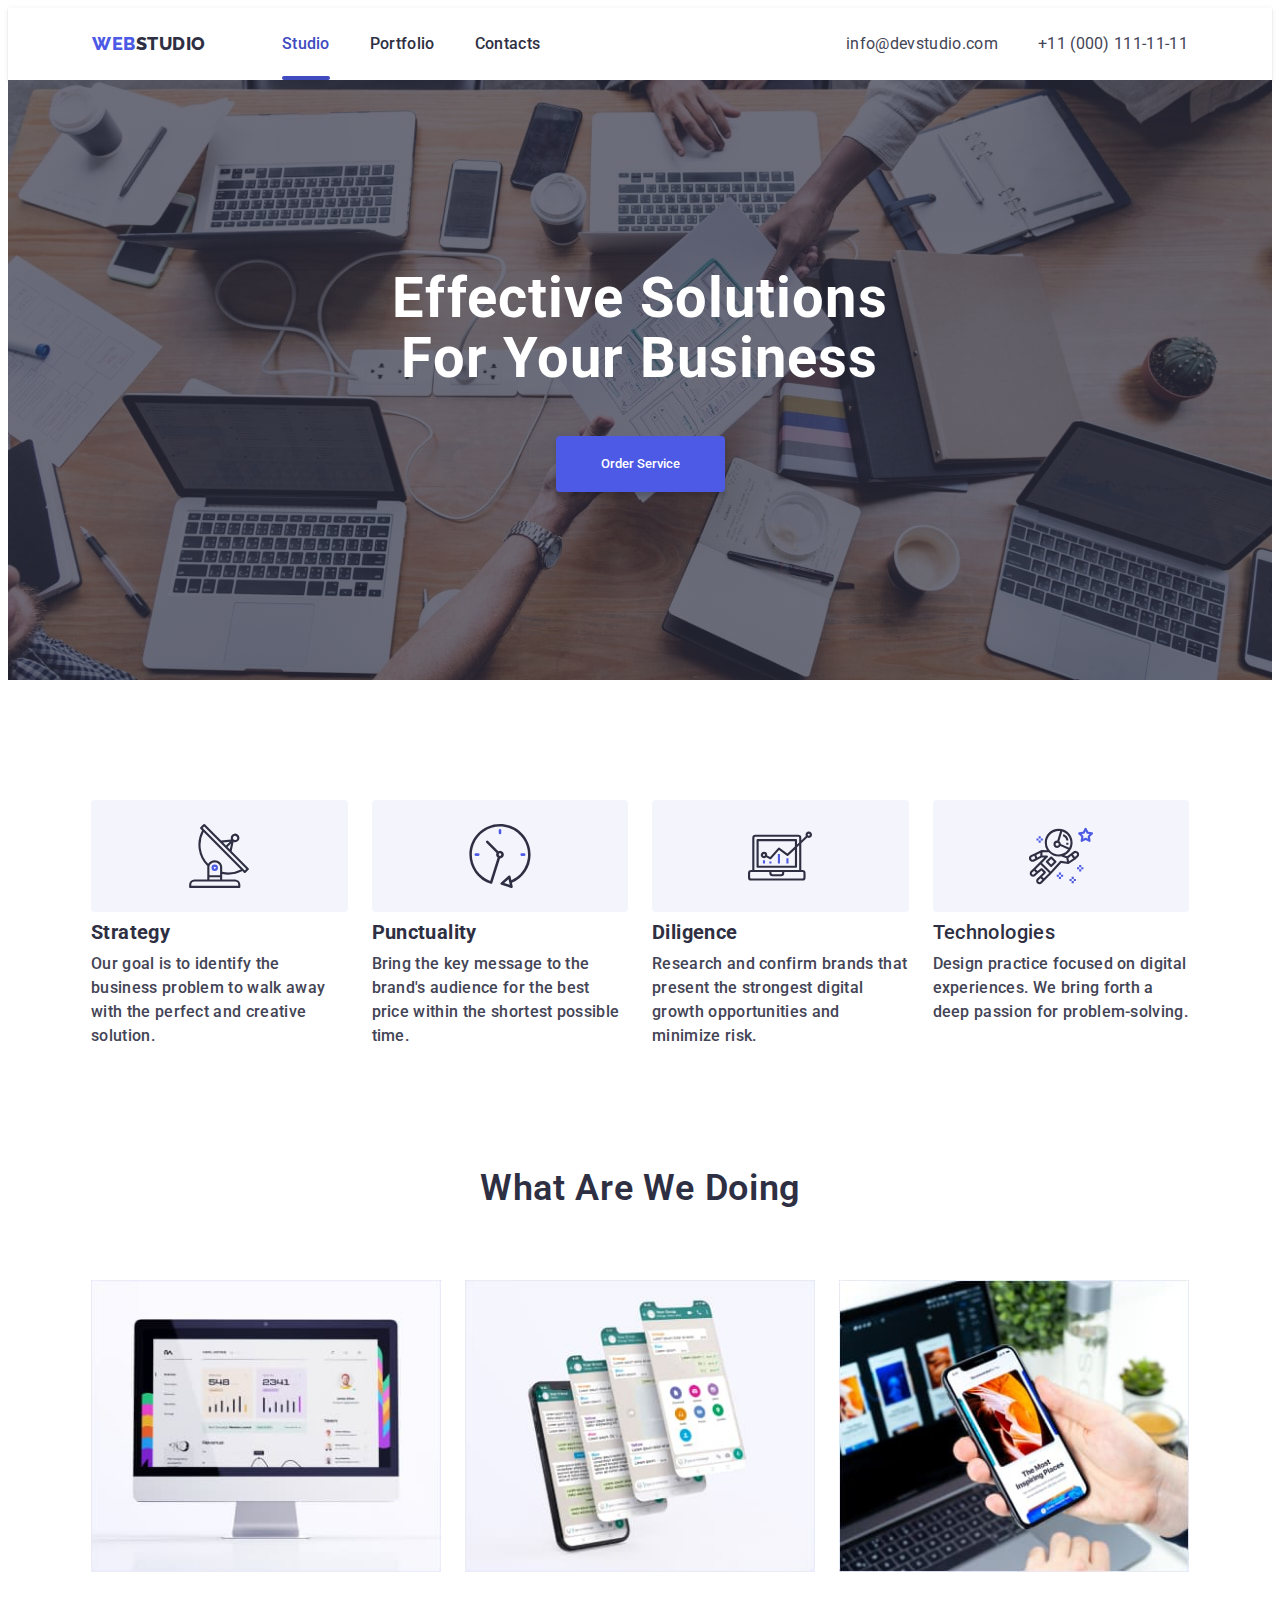
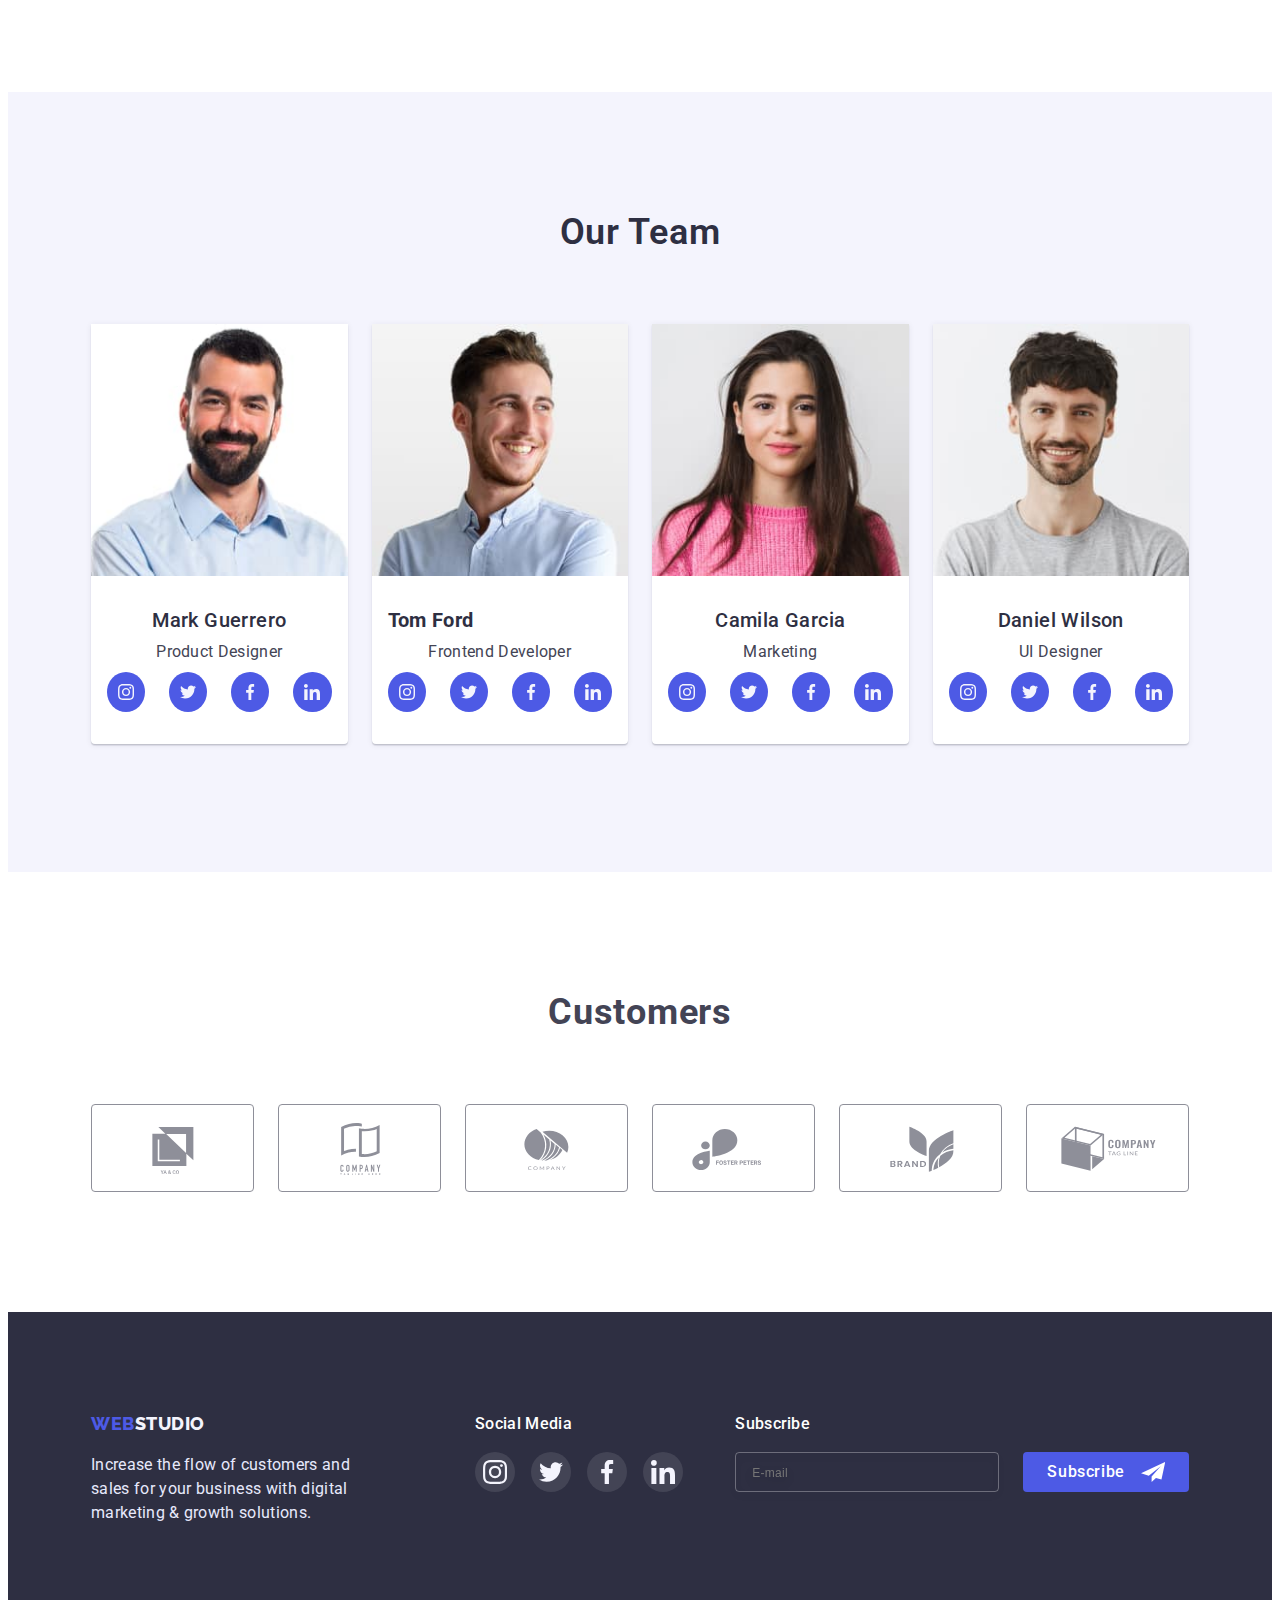
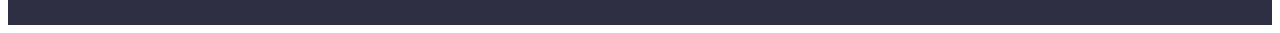
==== commit 56fc3b8a: "fixed" ====
--- a/index.html
+++ b/index.html
@@ -12,6 +12,12 @@
     <link rel="stylesheet" href="https://cdnjs.cloudflare.com/ajax/libs/animate.css/4.1.1/animate.min.css"/>
     <link href="https://unpkg.com/aos@2.3.1/dist/aos.css" rel="stylesheet">
     <link rel="stylesheet" href="./CSS/style.css">
+    <link rel="stylesheet" href="./CSS/mobile.css">
+    <link rel="stylesheet" href="./CSS/tablet.css">
+    <link rel="stylesheet" href="./CSS/desktop.css">
+
+    
+    
 
 </head>
 
@@ -35,16 +41,86 @@
                 <li> <a class="contacts link" href="mailto:info@devstudio.com">info@devstudio.com</a></li>
                 <li> <a class="contacts link" href="tel:+110001111111">+11 (000) 111-11-11</a></li>
             </ul>
+
+            <button type="button" class="menu-open-btn" data-menu-open>
+                <svg class="menu-open-icon" width="32" height="22">
+                    <use href="./images/icon.svg#icon-menu"></use>
+                </svg>
+            </button>
+        </div>
+        <div class="mob-menu is-hidden" data-menu>
+            <div class="container">
+                <div>
+                    <button type="button" class="menu-close-btn" data-menu-close>
+                        <svg class="menu-close-icon" width="32" height="22">
+                            <use href="./images/icon.svg#icon-close-black"></use>
+                        </svg>
+                    </button>
+                    <nav class="mob-menu-navigation">
+                        
+                        <ul class="list mob-menu-list">
+                            <li> <a class="mob-menu-link current link" href="./index.html"> Studio </a> </li>
+                            <li> <a class="mob-menu-link link" href="./portfolio.html"> Portfolio </a> </li>
+                            <li> <a class="mob-menu-link link" href=""> Contacts </a> </li>
+                        </ul>
+            
+                    </nav>
+                </div>
+                
+                <div>
+                    <ul class="list mob-menu-contact">
+                        <li> <a class="mob-menu-contact-tel link" href="tel:+110001111111">+11 (000) 111-11-11</a></li>
+                        <li> <a class="mob-menu-contact-mail link" href="mailto:info@devstudio.com">info@devstudio.com</a></li>
+                    </ul>
+            
+                    <ul class="ul-icon-mob-menu list">
+                        <li class="li-icon-mob-menu">
+                            <a href="" class="link-icon-mob-menu link">
+                                <svg class="icon-mob-menu" width="24" height="24">
+                                    <use href="./images/icon.svg#icon-instagram"></use>
+                                </svg>
+                            </a>
+                        </li>
+            
+                        <li class="li-icon-mob-menu">
+                            <a href="" class="link-icon-mob-menu link">
+                                <svg class="icon-mob-menu" width="24" height="24">
+                                    <use href="./images/icon.svg#icon-twitter"></use>
+                                </svg>
+                            </a>
+                        </li>
+            
+                        <li class="li-icon-mob-menu">
+                            <a href="" class="link-icon-mob-menu link">
+                                <svg class="icon-mob-menu" width="24" height="24">
+                                    <use href="./images/icon.svg#icon-facebook"></use>
+                                </svg>
+                            </a>
+                        </li>
+            
+                        <li class="li-icon-mob-menu">
+                            <a href="" class="link-icon-mob-menu link">
+                                <svg class="icon-mob-menu" width="24" height="24">
+                                    <use href="./images/icon.svg#icon-linkedin"></use>
+                                </svg>
+                            </a>
+                        </li>
+                    </ul>
+                </div>
+        
+            </div>
         </div>
     </header>
 
     <main>
+    
         <section class="title">
             <div class="container">
                 <h1 class = "main-title">Effective Solutions for Your Business </h1>
                 <button type="button" class="main-button" data-modal-open>Order Service</button>
             </div>
         </section>
+
         
         <section class = "offer">
             <div class="container">
@@ -86,33 +162,63 @@
                                     <use href="./images/icon.svg#icon-astronaut"></use>
                                 </svg>
                             </div>
-                            <h3 class="h3-title">Technologies</h3>
+                            <h3 class="h3-title-team">Technologies</h3>
                             <p>Design practice focused on digital experiences. We bring forth a deep passion for problem-solving.</p>
                         </li>
                     </ul>
             </div>
         </section>
+    
 
         <section class="images">
             <div class="container">
                 <h2 class="title-images"> What are we doing </h2>
                     <ul class="list images-list">
-                        <li><img src="./images/computer.jpg" alt="computer" width="360" height="300"></li>
-                        <li><img src="./images/telephone.jpg" alt="telephone" width="360" height="300"></li>
-                        <li><img src="./images/notebook.jpg" alt="notebook" width="360" height="300"></li>
+                        <li>
+                            <img 
+                                src="./images/computer.jpg" 
+                                alt="computer"
+                                srcset="./images/computer.jpg 1x, ./images/computer-2x.jpg 2x"
+                                width="360"
+                                height="300">
+                        </li>
+                        <li>
+                            <img 
+                                src="./images/telephone.jpg" 
+                                alt="telephone" 
+                                srcset="./images/telephone.jpg 1x, ./images/telephone-2x.jpg 2x"
+                                width="360" 
+                                height="300">
+                        </li>
+                        <li>
+                            <img 
+                                src="./images/notebook.jpg" 
+                                alt="notebook" 
+                                srcset="./images/notebook.jpg 1x, ./images/notebook-2x.jpg 2x"
+                                width="360" 
+                                height="300">
+                        </li>
                     
                     </ul>
             </div>
         </section> 
         
-        <section class = "team">
+        
+       <section class = "team">
             <div class="container">
                 <h2 class="team-title"> Our Team </h2>
                     <ul class="list ul-team">
                         <li class="list-team"> 
-                            <img src="./images/mark.jpg" alt="MarkGuerrero" width="264" height="260" class="imges-team"> 
+                            <img 
+                                src="./images/mark.jpg" 
+                                alt="MarkGuerrero" 
+                                srcset="./images/mark.jpg 1x, 
+                                ./images/mark-2x.jpg 2x"
+                                width="264" 
+                                height="260" 
+                                class="imges-team"> 
                             <div class="team-text">
-                                <h3 class="h3-title">Mark Guerrero</h3> 
+                                <h3 class="h3-title-team">Mark Guerrero</h3> 
                                 <p>Product Designer</p>
 
                                 <ul class="ul-icon-team list">
@@ -154,7 +260,14 @@
                             
                         </li>
                         <li class="list-team list"> 
-                            <img src="./images/tom.jpg" alt="TomFord" width="264" height="260" class="imges-team"> 
+                            <img 
+                                src="./images/tom.jpg" 
+                                alt="TomFord" 
+                                srcset="./images/tom.jpg 1x, 
+                                ./images/tom-2x.jpg 2x"
+                                width="264" 
+                                height="260" 
+                                class="imges-team"> 
                             <div class="team-text">
                                 <h3 class="h3-title">Tom Ford</h3> 
                                 <p>Frontend Developer</p>
@@ -197,9 +310,17 @@
                             </div>
                         </li>
                         <li class="list-team list"> 
-                            <img src="./images/camila.jpg" alt="CamilaGarcia" width="264" height="260" class="imges-team"> 
+                            <img 
+                                src="./images/camila.jpg" 
+                                alt="CamilaGarcia" 
+                                srcset="
+                                ./images/camila.jpg 1x, 
+                                ./images/camila-2x.jpg 2x"
+                                width="264" 
+                                height="260" 
+                                class="imges-team"> 
                             <div class="team-text">
-                                <h3 class="h3-title">Camila Garcia</h3> 
+                                <h3 class="h3-title-team">Camila Garcia</h3> 
                                 <p>Marketing</p>
 
                                 <ul class="ul-icon-team list">
@@ -240,9 +361,15 @@
                             </div>
                         </li>
                         <li class="list-team list"> 
-                            <img src="./images/daniel.jpg" alt="DanielWilson" width="264" height="260" class="imges-team"> 
+                            <img 
+                                src="./images/daniel.jpg" 
+                                alt="DanielWilson" 
+                                srcset="./images/daniel.jpg 1x, ./images/daniel-2x.jpg 2x"
+                                width="264" 
+                                height="260" 
+                                class="imges-team"> 
                             <div class="team-text">
-                                <h3 class="h3-title-">Daniel Wilson</h3> 
+                                <h3 class="h3-title-team">Daniel Wilson</h3> 
                                 <p>UI Designer</p>
 
                                 <ul class="ul-icon-team list">
@@ -284,8 +411,10 @@
                     </ul>
             </div>
         </section>
-
-        <section class="customers">
+        
+
+       
+       <section class="customers">
             <div class="container">
                 <h2 class="customers-title">Customers</h2>
                 <ul class="ul-customers list">
@@ -338,9 +467,9 @@
     
     </main>
     
+   
     <footer class="footer">
-        <section>
-            <div class="container footer-flex">
+        <div class="container footer-flex">
                 <div class="footet-margin">
                     <a class="logo-footer link" href="/" >
                         <span class="web-logo ">web</span>studio
@@ -410,9 +539,9 @@
 
 
                 </div>
-            </div>
-        </section>
+        </div>
     </footer>
+    
 
     <div class="backdrop is-hidden" data-modal>
         <div class="modal">
@@ -494,5 +623,6 @@
         AOS.init();
     </script>
     <script src="./js/modal.js"></script>
+    <script src="./js/mobile-menu.js"></script>
 </body>
 </html>--- a/CSS/style.css
+++ b/CSS/style.css
@@ -46,7 +46,7 @@
     font-family: 'Roboto', sans-serif;
     color: var(--primary-text-color);
     font-size: 16px;
-    line-height: calc(24/16);
+    line-height: calc(24 / 16);
 }
 
 /*прибираємо зі списків крапочки*/
@@ -76,9 +76,9 @@
 
 /*задаємо параметри для контейнера*/
 .container {
-    width: 1158px;
-    padding-left: 15px;
-    padding-right: 15px;
+    /* width: 1158px; */
+    /* padding-left: 15px;
+    padding-right: 15px; */
     margin-left: auto;
     margin-right: auto;
 
@@ -90,7 +90,6 @@
 /*роблю оформлення header*/
 .header{
     color: var(--title-text-color);
-    border-bottom: 1px solid #E7E9FC;
     box-shadow: 0px 2px 1px rgba(46, 47, 66, 0.08), 0px 1px 1px rgba(46, 47, 66, 0.16), 0px 1px 6px rgba(46, 47, 66, 0.08);
 }
 
@@ -98,6 +97,8 @@
     display: flex;
     align-items: center;
 
+    padding: 24px 16px;
+
 }
 
 .header-navigation {
@@ -106,13 +107,13 @@
 }
 
 .logo {
-    margin-right: 76px;
+    /* margin-right: 76px; */
 
     color: var(--title-text-color);
     font-family: 'Raleway', sans-serif;
     font-weight: 800;
     font-size: 18px;
-    line-height: calc(24/18);
+    line-height: calc(24 / 18);
     letter-spacing: 0.03em;
     text-decoration: none;
     text-transform: uppercase;
@@ -123,14 +124,13 @@
     font-family: 'Raleway', sans-serif;
     font-weight: 800;
     font-size: 18px;
-    line-height: calc(24/18);
+    line-height: calc(24 / 18);
     letter-spacing: 0.03em;
     text-decoration: none
 }
 
 .header-list {
-    display: flex;
-    gap: 40px;
+    display: none;
 }
 
 .header-link {
@@ -141,7 +141,7 @@
     color: var(--title-text-color);
     font-weight: 500;  
     font-size: 16px;
-    line-height: calc(24/16);
+    line-height: calc(24 / 16);
     letter-spacing: 0.02em;
     text-decoration: none;
 
@@ -179,7 +179,7 @@
     color: var(--primary-text-color);
     font-weight: 400;
     font-size: 16px;
-    line-height: calc(24/16);
+    line-height: calc(24 / 16);
     letter-spacing: 0.02em;
     text-decoration: none;
 
@@ -192,15 +192,164 @@
 }
 
 .list-contact {
-    display: flex;
+    display: none;
+}
+
+/*menu*/
+.menu-open-btn {
+    background: transparent;
+    border: transparent;
+    width: 32px;
+    height: 22px;
+    padding: 0;
     margin-left: auto;
-    gap: 40px;
-}
+}
+.menu-open-icon {
+    stroke: var(--title-text-color);
+}
+
+.mob-menu{
+    position: fixed;
+    top: 0;
+    width: 100vw;
+    height: 100vh;
+    background-color: #FFFFFF;
+    z-index: 999;
+
+    padding-top: 40px;
+    padding-bottom: 40px;
+
+    overflow: auto;
+
+    transform: translateX(0);
+    transition: transform var(--transition);
+}
+
+.mob-menu.is-hidden {
+    transform: translateX(100%);
+}
+
+
+.mob-menu > .container {
+    width: 100%;
+    height: 100%;
+    display: flex;
+    flex-direction: column;
+    justify-content: space-between;
+    padding-right: 40px;
+    padding-left: 40px;
+}
+
+.menu-close-btn {
+    /* position: absolute;
+    right: 40px;
+    top: 40px; */
+    display: flex;
+    align-items: center;
+    justify-content: center;
+    margin-left: auto;
+    width: 24px;
+    height: 24px;
+    border-radius: 50%;
+    background: #E7E9FC;
+    border: 1px solid rgba(0, 0, 0, 0.1);
+    margin-bottom: 16px;
+}
+
+.mob-menu-list {
+    display: flex;
+    flex-direction: column;
+    row-gap: 40px;
+
+    margin-bottom: 50px;
+}
+
+.mob-menu-link {
+    color: var(--title-text-color);
+    font-weight: 500;  
+    font-size: 36px;
+    line-height: calc(40 / 36);
+    letter-spacing: 0.02em;
+    text-decoration: none;
+
+    transition: color var(--transition);
+}
+
+.mob-menu-link:hover,
+.mob-menu-link:focus {
+    color: #404BBF;
+}
+
+.mob-menu-contact {
+    margin-bottom: 48px;
+
+    display: flex;
+    flex-direction: column;
+    row-gap: 40px;
+}
+
+.mob-menu-contact-tel {
+    margin-bottom: 40px;
+
+    color: #404BBF;
+    font-weight: 500;  
+    font-size: 36px;
+    line-height: calc(40 / 36);
+    letter-spacing: 0.02em;
+    text-decoration: none;
+}
+
+.mob-menu-contact-mail {
+    color: var(--primary-text-color);
+    font-weight: 500;  
+    font-size: 20px;
+    line-height: calc(24 / 20);
+    letter-spacing: 0.02em;
+    text-decoration: none;
+}
+
+
+.ul-icon-mob-menu {
+    display: flex;
+    justify-content: space-between;
+    align-items: center;
+}
+
+.li-icon-mob-menu {
+    width: 40px;
+    height: 40px;
+}
+
+.link-icon-mob-menu {
+    width: 100%;
+    height: 100%;
+    background: var(--primary-brand-color);
+    
+    border-radius: 50%;
+
+    display: flex;
+    justify-content: center;
+    align-items: center;
+}
+
+.icon-mob-menu {
+    fill: var(--light-color);
+}
+
+
+
+
+
+
+
+
+
+
 
 /*оформлення першої секції з заголовками*/
 .title {
     background-image: linear-gradient(rgba(46, 47, 66, 0.7), rgba(46, 47, 66, 0.7)),
-    url(../images/title-bg.jpg);
+    url(../images/mobile-bg.jpg); /*fixed*/
     background-position: center;
     background-repeat: no-repeat;
     background-size: cover;
@@ -209,22 +358,30 @@
     margin-right: auto;
 
     max-width: 1440px;
-    padding-top: 192px;
-    padding-bottom: 192px;
+    padding-top: 112px; /*fixed*/
+    padding-bottom: 112px; /*fixed*/
     text-align: center;
 }
 
+@media (min-device-pixel-ratio: 2),
+    (min-resolution: 192dpi),
+    (min-resolution: 2dppx) {
+        .title {
+            background-image: linear-gradient(rgba(46, 47, 66, 0.7), rgba(46, 47, 66, 0.7)), url(../images/mobile-bg-2x.jpg);
+        }
+    }
+
 
 .main-title {
-    margin-bottom: 48px;
+    margin-bottom: 72px; /*fixed*/
     max-width: 496px;
     margin-left: auto;
     margin-right: auto;
 
     color:#FFFFFF;
-    font-weight: 600;
-    font-size: 56px;
-    line-height: calc(60/56);
+    font-weight: 700; /*fixed*/
+    font-size: 36px; /*fixed*/
+    line-height: calc(40 / 36); /*fixed*/
     letter-spacing: 0.02em;
     text-transform: capitalize;
 }
@@ -240,7 +397,7 @@
     color: #FFFFFF;
     font-family: inherit;
     font-weight: 500; 
-    line-height: calc(24/16);
+    line-height: calc(24 / 16);
     cursor: pointer;
     padding: 16px, 32px, 16px, 32px;
     border-color: transparent;
@@ -257,33 +414,27 @@
 /*офорлюю частину з текстом*/
 
 .offer {
-    padding-top: 120px;
-    padding-bottom: 120px;
+    padding-top: 96px; /*fixed*/
+    padding-bottom: 96px; /*fixed*/
 }
 
 .offer-list {
     display: flex;
-    gap: 24px;
+    /* gap: 24px; */ /*fixed*/
+    flex-wrap: wrap; /*fixed*/
+    row-gap: 72px;
 }
 
 .icon-box-offer {
+    display: none; /*fixed*/
+    
+}
+
+.icon-offer {
+    
     display: flex;
     justify-content: center;
     align-items: center;
-    
-
-    height: 112px;
-    background: var(--light-color);
-    border-radius: 4px;
-
-    margin-bottom: 8px;
-    
-}
-
-.icon-offer {
-    display: flex;
-    justify-content: center;
-    align-items: center;
 }
 
 
@@ -291,30 +442,37 @@
     margin-bottom: 8px;
 
     color: var(--title-text-color);
-    font-weight: 500;
-    font-size: 20px;
-    line-height: calc(24/20);
-    letter-spacing: 0.02em;
+    font-weight: 700; /*fixed*/
+    font-size: 36px; /*fixed*/
+    line-height: calc(40 / 36); /*fixed*/
+    letter-spacing: 0.02em; /*fixed*/
+    text-align: center; /*fixed*/
 }
 
 .text-list {
-    width: calc((100% - 72px) / 4);
+    /* width: calc((100% - 72px) / 4); */
+    width: 100%; /*fixed*/
+    
 
     color: var(--primary-text-color);
+    font-weight: 500; /*fixed*/
     font-size: 16px;
-    line-height: calc(24/16);
+    line-height: calc(24 / 16);
     letter-spacing: 0.02em;
 }
 
 
 /*частина з картинками*/
 .images {
-    padding-bottom: 120px;
-}
-
-.images-list {
+    display: none;
+    /* padding-bottom: 120px; */
+}
+
+/* .images-list {
     display: flex;
     gap: 24px;
+
+    width: 100%;
 }
 
 .title-images {
@@ -327,20 +485,22 @@
     letter-spacing: 0.02em;
     text-transform: capitalize;
     text-align: center;
-}
+} */
 
 
 /*частина команди*/
 .team {
     background-color: var(--light-color);
-    padding-top: 120px;
-    padding-bottom: 120px;
+    padding-top: 96px;
+    padding-bottom: 128px;
 
 }
 
 .ul-team {
     display: flex;
     gap: 24px;
+    flex-wrap: wrap;
+    
 }
 
 .team-title {
@@ -349,31 +509,48 @@
     color: var(--title-text-color);
     font-weight: 600;
     font-size: 36px;
-    line-height: calc(40/36);
+    line-height: calc(40 / 36);
     letter-spacing: 0.02em;
     text-transform: capitalize;
     text-align: center;
 }
 
+
+
 .list-team {
+    width: 100%;
+    margin-bottom: 8px;
+
     background-color: #FFFFFF;
     box-shadow: 0px 1px 6px rgba(46, 47, 66, 0.08), 0px 1px 1px rgba(46, 47, 66, 0.16), 0px 2px 1px rgba(46, 47, 66, 0.08);
     border-radius: 0px 0px 4px 4px;
 
     color: var(--primary-text-color);
     font-size: 16px;
-    line-height: calc(24/16);
+    line-height: calc(24 / 16);
     letter-spacing: 0.02em;
     text-align: center;
 }
 
 .imges-team {
-    margin-right: 0;
+    margin-right: auto;
+    margin-left: auto;
+    
+    /* margin-right: 0; */
+}
+
+.h3-title-team {
+    margin-bottom: 8px;
+
+    color: var(--title-text-color);
+    font-weight: 500;
+    font-size: 20px;
+    line-height: calc(24 / 20);
+    letter-spacing: 0.02em;
 }
 
 .team-text {
-    padding-top: 32px;
-    padding-bottom: 32px;
+    padding: 32px 16px;
 }
 
 .ul-icon-team {
@@ -416,8 +593,8 @@
 
 /*customers*/
 .customers {
-    padding-top: 120px;
-    padding-bottom: 120px;
+    padding-top: 96px; /*изменила*/
+    padding-bottom: 96px; /*изменила*/
 }
 
 .customers-title {
@@ -425,7 +602,7 @@
 
     font-weight: 700;
     font-size: 36px;
-    line-height: calc(40/36);
+    line-height: calc(40 / 36);
     text-align: center;
     letter-spacing: 0.02em;
     text-transform: capitalize;
@@ -433,11 +610,14 @@
 
 .ul-customers{
     display: flex;
-    gap: 24px;
+    flex-wrap: wrap;
+    row-gap: 72px; /*изменила*/
+    column-gap: 16px; /*добавила*/
+
 }
 
 .li-customers {
-    width: calc((100% - 120px) / 6);
+    width: calc((100% - 16px) / 2); /*изменила*/
 
     list-style-type: none;
 
@@ -482,17 +662,23 @@
 /*футер*/
 .footer {
     background-color: var(--title-text-color);
-    padding-top: 100px;
-    padding-bottom: 100px;
+    padding-top: 96px; /*fixed*/
+    padding-bottom: 96px; /*fixed*/
 
 }
 
 .footer-flex {
     display: flex;
+    flex-wrap: wrap; /*fixed*/
+    justify-content: center; 
+    text-align: center; /*fixed*/
+    row-gap: 72px; /*fixed*/
 }
 
 .footet-margin {
-    margin-right: 120px;
+    /* margin-right: 120px;  */ /*fixed*/
+    text-align: center; /*fixed*/
+    
 }
 
 .logo-footer {
@@ -500,10 +686,11 @@
     font-family: 'Raleway', sans-serif;
     font-weight: 800;
     font-size: 18px;
-    line-height: calc(21/18);
+    line-height: calc(21 / 18);
     letter-spacing: 0.03em;
     text-decoration: none;
     text-transform: uppercase;
+    
 }
 
 .footer-text {
@@ -513,8 +700,10 @@
     
     color: var(--accent-color);
     font-size: 16px;
-    line-height: calc(24/16);
-    letter-spacing: 0.02em;
+    line-height: calc(24 / 16);
+    letter-spacing: 0.02em;
+
+    text-align: left; /*fixed*/
     
 }
 
@@ -524,7 +713,7 @@
 
     font-weight: 500;
     font-size: 16px;
-    line-height: calc(24/16);
+    line-height: calc(24 / 16);
     letter-spacing: 0.02em;
 
     text-transform: capitalize;
@@ -568,17 +757,28 @@
 }
 
 .subscribe {
-    margin-left: auto;
+    /* margin-left: auto; fixed */
 }
 
 .footer-form {
     display: flex;
     justify-content: center;
-    gap: 24px;
-}
+    gap: 24px; /*fixed*/
+    flex-wrap: wrap; /*fixed*/
+    row-gap: 16px; /*fixed*/
+
+    width: 100%; /*fixed*/
+    
+}
+
+.footer-label {
+    width: 100%; /*fixed*/
+}
+
 
 .footer-input {
-    width: 264px;
+    /* width: 264px; */ /*fixed*/
+    width: 100%; /*fixed*/
     height: 40px;
 
     padding: 8px 16px;
@@ -589,7 +789,7 @@
 
     color: var(--light-color);
     font-size: 14px;
-    line-height: calc(20/14);
+    line-height: calc(20 / 14);
     letter-spacing: 0.02em;
 
     background-color: transparent;
@@ -604,15 +804,13 @@
     border-color: var(--primary-brand-color);
 }
 
-
-
 .footer-input::placeholder {
     font-size: 12px;
-    line-height: calc(24/12);
+    line-height: calc(24 / 12);
 }
 
 .footer-button {
-    min-width: 165px;
+    /* min-width: 165px; */
     height: 40px;
     padding: 8px 24px;
 
@@ -626,7 +824,7 @@
     font-family: inherit;
     font-weight: 500;
     font-size: 16px;
-    line-height: calc(24/16);
+    line-height: calc(24 / 16);
     letter-spacing: 0.04em;
     text-transform: capitalize;
 
@@ -650,28 +848,33 @@
 /*сторінка портфоліо*/
 /*секція з кнопками*/
 .prt-section {
-    padding-top: 120px;
-    padding-bottom: 120px;
+    padding-top: 48px; /*fixed*/
+    padding-bottom: 48px; /*fixed*/
 }
 
 .btn-section {
     display: flex;
-    justify-content: center;
+    justify-content: left; /*fixed*/
+    
     gap: 24px;
-}
+    flex-wrap: wrap;/*fixed*/
+
+}
+
 
 .portfolio-btn {
-    padding: 12px 24px;
+    padding: 8px 16px; /*fixed*/
     border-radius: 4px;
     border: 1px solid #E7E9FC;
+    
 
     background-color: var(--accent-color);
     font-family: inherit;
     color: var(--primary-brand-color);
     border: none;
-    font-weight: 600;
+    font-weight: 500; /*fixed*/
     font-size: 16px;
-    line-height: calc(24/16);
+    line-height: calc(24 / 16);
     letter-spacing: 0.04em;
     cursor: pointer;
 
@@ -689,15 +892,18 @@
 /*секція з картинками*/
 
 .portfolio-li {
-    margin-top: 72px;
+    margin-top: 48px; /*fixed*/
 
     display: flex;
     flex-wrap: wrap;
+    /* justify-content: center; fixed */
     column-gap: 24px; 
     row-gap: 48px;
 }
 
 .list-portfolio{
+    width: 100%; /*fixed*/
+    
     box-shadow: 0px 1px 6px rgba(46, 47, 66, 0.08);
     background-color: #FFFFFF;
 }
@@ -719,6 +925,12 @@
     transform: translateY(0);
 }
 
+.portfolio-images {
+    text-align: center;
+    margin-right: auto;
+    margin-left: auto;
+}
+
 .images-text-wrap {
     position: relative;
     overflow: hidden;
@@ -751,7 +963,7 @@
     color: var(--title-text-color);
     font-weight: 500;
     font-size: 20px;
-    line-height: calc(24/20);
+    line-height: calc(24 / 20);
     letter-spacing: 0.02em;
     text-decoration: none;
 }
@@ -759,7 +971,7 @@
 .text-portfolio {
     color: var(--primary-text-color);
     font-size: 16px;
-    line-height: calc(24/16);
+    line-height: calc(24 / 16);
     letter-spacing: 0.02em;
     text-decoration: none;
 }
@@ -789,7 +1001,7 @@
 
 .modal {
     position: absolute;
-    width: 408px;
+    width: 392px; /*fixed*/
     top:50%;
     left: 50%;
     background: #FCFCFC;
@@ -851,7 +1063,7 @@
 
     font-weight: 500;
     font-size: 16px;
-    line-height: calc(24/16);
+    line-height: calc(24 / 16);
     text-align: center;
     letter-spacing: 0.02em;
 }
@@ -873,7 +1085,7 @@
     color: var(--subtle-text-color);
 
     font-size: 12px;
-    line-height: calc(16/12);
+    line-height: calc(16 / 12);
     letter-spacing: 0.04em;
     text-transform: capitalize;
 }
@@ -946,7 +1158,7 @@
 
     font-family: 'Roboto';
     font-size: 12px;
-    line-height: calc(16/12);
+    line-height: calc(16 / 12);
     letter-spacing: 0.04em;
 }
 
@@ -962,7 +1174,7 @@
 
     font-weight: 400;
     font-size: 12px;
-    line-height: calc(16/12);
+    line-height: calc(16 / 12);
     letter-spacing: 0.04em;
 }
 
@@ -1015,7 +1227,7 @@
     font-weight: 500;
     font-family: inherit;
     font-size: 16px;
-    line-height: calc(24/16);
+    line-height: calc(24 / 16);
     letter-spacing: 0.04em;
     text-transform: capitalize;
 
--- a/CSS/mobile.css
+++ b/CSS/mobile.css
@@ -0,0 +1,37 @@
+@media screen and (min-width: 480px) {
+    .container {
+        width: 428px;
+    }
+
+    /*header*/
+
+    
+
+    /*offer*/
+
+    .offer > .container {
+        width:369px;
+    }
+
+    /*team*/
+
+    .team > .container {
+        width:264px;
+    }
+
+    /*footer*/
+
+    .footer > .container {
+        width: 396px;
+    }
+
+    /*portfolio*/
+    .prt-section > .container {
+        width: 396px;
+        padding-left: 16px;
+        padding-right: 16px;
+    }
+
+
+
+}--- a/CSS/tablet.css
+++ b/CSS/tablet.css
@@ -0,0 +1,159 @@
+@media screen and (min-width: 768px) {
+    .container {
+        width: 768px;
+    }
+
+    /*header*/
+
+    .header-container {
+        padding: 0 16px;
+    }
+
+    .header-list {
+        display: flex;
+        gap: 40px;
+    }
+
+    .logo {
+        margin-right: 123px;
+    }
+
+
+    .list-contact {
+        display: flex;
+        flex-direction: column;
+        row-gap: 4px;
+        margin-left: auto;
+    }
+    
+    .menu-open-btn {
+        display: none;
+    }
+
+    /*title*/
+    .title {
+        background-image: linear-gradient(rgba(46, 47, 66, 0.7), rgba(46, 47, 66, 0.7)), url(../images/tablet-bg.jpg);
+        padding-bottom: 108px;
+    }
+
+    @media (min-device-pixel-ratio: 2),
+    (min-resolution: 192dpi),
+    (min-resolution: 2dppx) {
+        .title {
+            background-image: linear-gradient(rgba(46, 47, 66, 0.7), rgba(46, 47, 66, 0.7)), url(../images/tablet-bg-2x.jpg);
+        }
+    }
+
+    .main-title {
+        margin-bottom: 40px; /*fixed*/
+         font-weight: 700; /*fixed*/
+        font-size: 56px; /*fixed*/
+        line-height: calc(60 / 56); /*fixed*/
+    }
+    
+
+    /*offer*/
+     .offer > .container {
+        width: 736px;
+    }
+
+    .offer-list {
+        display: flex;
+        column-gap: 24px; /*fixed*/
+        flex-wrap: wrap; /*fixed*/
+        row-gap: 72px;
+    }
+
+    .h3-title {
+        text-align: left;
+    }
+
+    .text-list {
+        width: calc((100% - 24px) / 2); 
+    }
+
+    /*частина команди*/
+
+    .team > .container {
+        width: 552px;
+        padding-left: 15px;
+        padding-right: 15px; 
+    }
+
+    .team {
+        padding-bottom: 104px;
+    }
+
+    .list-team {
+        width: calc((100% - 24px) / 2);
+    }
+
+    /*customers*/
+
+    .ul-customers{
+        row-gap: 72px; /*изменила*/
+        column-gap: 24px; /*добавила*/
+
+    }
+
+    .li-customers {
+        width: calc((100% - 48px) / 3); /*изменила*/
+    }
+
+    /*footer*/
+
+    .footer > .container {
+        width: 496px;
+    }
+
+    .footer-flex {
+        column-gap: 24px; /*fixed*/
+        justify-content: flex-start; /*fixed*/       
+    }
+
+    .footet-margin,
+    .footer-title {
+        text-align: left; /*fixed*/
+    }
+
+    .footer-form {
+        flex-wrap: nowrap;
+    }
+
+    .footer-input {
+        width: 264px;
+    }
+
+    /*portfolio*/
+    .prt-section {
+        padding-top: 64px; /*fixed*/
+        padding-bottom: 64px; /*fixed*/
+    }
+
+    .prt-section > .container {
+        width: 736px;
+    }
+
+    .btn-section{
+        justify-content: center;
+    }
+
+    .portfolio-btn {
+        padding: 12px 24px; /*fixed*/
+    }
+
+    .portfolio-li {
+        margin-top: 64px; /*fixed*/
+    }
+
+    .list-portfolio {
+        width: calc((100% - 24px) / 2);
+    }
+
+    /*modal*/
+
+    .modal {
+        width: 408px; /*fixed*/
+    }
+
+}--- a/CSS/desktop.css
+++ b/CSS/desktop.css
@@ -0,0 +1,201 @@
+@media screen and (min-width: 1200px) {
+    .container {
+        width: 1128px;
+        padding-right: 15px;
+        padding-left: 15px;
+    }
+
+    /*header*/
+
+    .header-container {
+        padding: 0 16px;
+    }
+
+    .logo {
+        margin-right: 76px;
+    }
+
+
+    .list-contact {
+        display: flex;
+        gap: 40px;
+        flex-direction: row;
+        margin-left: auto;
+    }
+
+     /*title*/
+    .title {
+        background-image: linear-gradient(rgba(46, 47, 66, 0.7), rgba(46, 47, 66, 0.7)), url(../images/title-bg.jpg);
+        padding-top: 188px;
+        padding-bottom: 188px;
+    }
+
+    @media (min-device-pixel-ratio: 2),
+    (min-resolution: 192dpi),
+    (min-resolution: 2dppx) {
+        .title {
+            background-image: linear-gradient(rgba(46, 47, 66, 0.7), rgba(46, 47, 66, 0.7)), url(../images/title-bg-2x.jpg);
+        }
+    }
+
+     .main-title {
+        margin-bottom: 48px; /*fixed*/
+     }
+
+    /*offer*/
+     .offer > .container {
+        width:1128px;
+        padding-right: 15px;
+        padding-left: 15px;
+    }
+
+    .offer {
+        padding-top: 120px; 
+        padding-bottom: 120px; 
+    }
+
+    .offer-list {
+        display: flex;
+        gap: 24px; /*fixed*/
+    }
+
+    .icon-box-offer {
+        display: flex;
+        justify-content: center;
+        align-items: center;
+        
+
+        height: 112px;
+        background: var(--light-color);
+        border-radius: 4px;
+
+        margin-bottom: 8px;
+    }
+
+    .h3-title {
+        text-align: left;
+         font-weight: 700; /*fixed*/
+        font-size: 20px; /*fixed*/
+        line-height: calc(24 / 20); /*fixed*/
+        }
+
+    .text-list {
+        width: calc((100% - 72px) / 4); 
+    }
+
+    /*imaged*/
+    .images {
+        display: block;
+        padding-bottom: 120px;
+    }
+        
+    .images-list {
+        display: flex;
+        gap: 24px;
+        
+        width: 100%;
+    }
+        
+        .title-images {
+        margin-bottom: 72px;
+            
+        color: var(--title-text-color);
+        font-weight: 600;
+        font-size: 36px;
+        line-height: calc(40 / 36);
+        letter-spacing: 0.02em;
+        text-transform: capitalize;
+        text-align: center;
+    } 
+
+
+    /*частина команди*/
+
+    .team  >.container {
+        width: 1128px;
+        padding-right: 15px;
+        padding-left: 15px;
+    }
+    
+
+    .team {
+        padding-top: 120px;
+        padding-bottom: 120px;
+    }
+    
+    .list-team {
+        width: calc((100% - 72px) / 4);
+    }
+
+     /*customers*/
+
+    .customers {
+        padding-top: 120px; /*изменила*/
+        padding-bottom: 120px; /*изменила*/
+    }
+
+    .ul-customers{
+        gap: 24px;
+    }
+
+    .li-customers {
+        width: calc((100% - 120px) / 6); /*изменила*/
+    }   
+
+    /*footer*/
+
+    .footer > .container {
+        width: 1128px;
+        padding-right: 15px;
+        padding-left: 15px;
+    }
+
+    .footer {
+        padding-top: 100px; /*fixed*/
+        padding-bottom: 100px; /*fixed*/
+
+    }
+
+    .footer-flex {
+        gap: 0;
+    }
+
+    .footet-margin {
+        margin-right: 120px;; /*fixed*/
+    }
+
+    .subscribe {
+        margin-left: auto; /*fixed*/
+    }
+
+    /*portfolio*/
+    .prt-section {
+        padding-top: 108px; /*fixed*/
+        padding-bottom: 108px; /*fixed*/
+    }
+
+    .prt-section > .container {
+        width: 1128px;
+        
+    }
+    .prt-section {
+        padding-top: 96px; /*fixed*/
+        padding-bottom: 120px; /*fixed*/
+    }
+
+    .prt-section > .container {
+        width: 1128px;
+        padding-right: 15px;
+        padding-left: 15px;
+    }
+
+    .portfolio-li {
+        margin-top: 72px; /*fixed*/
+    }
+
+    .list-portfolio {
+        width: calc((100% - 48px) / 3);
+    }
+
+
+}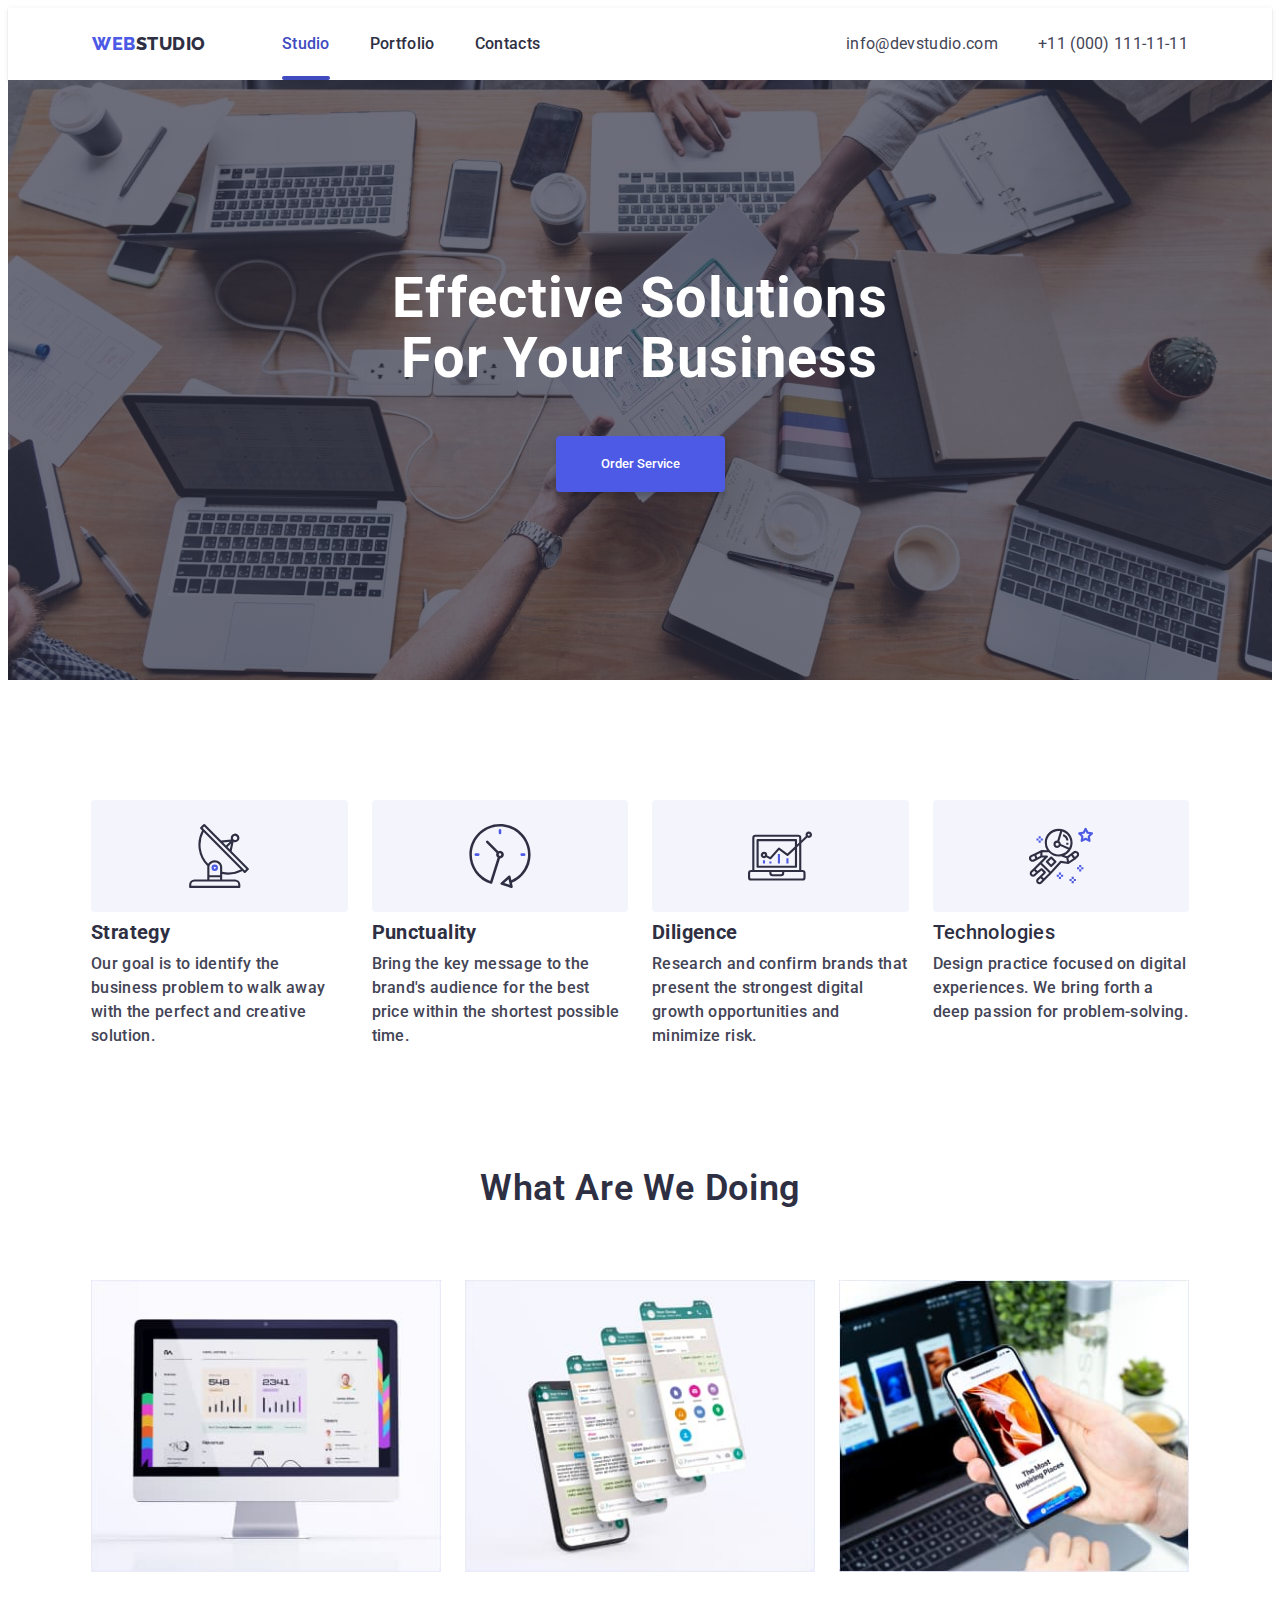
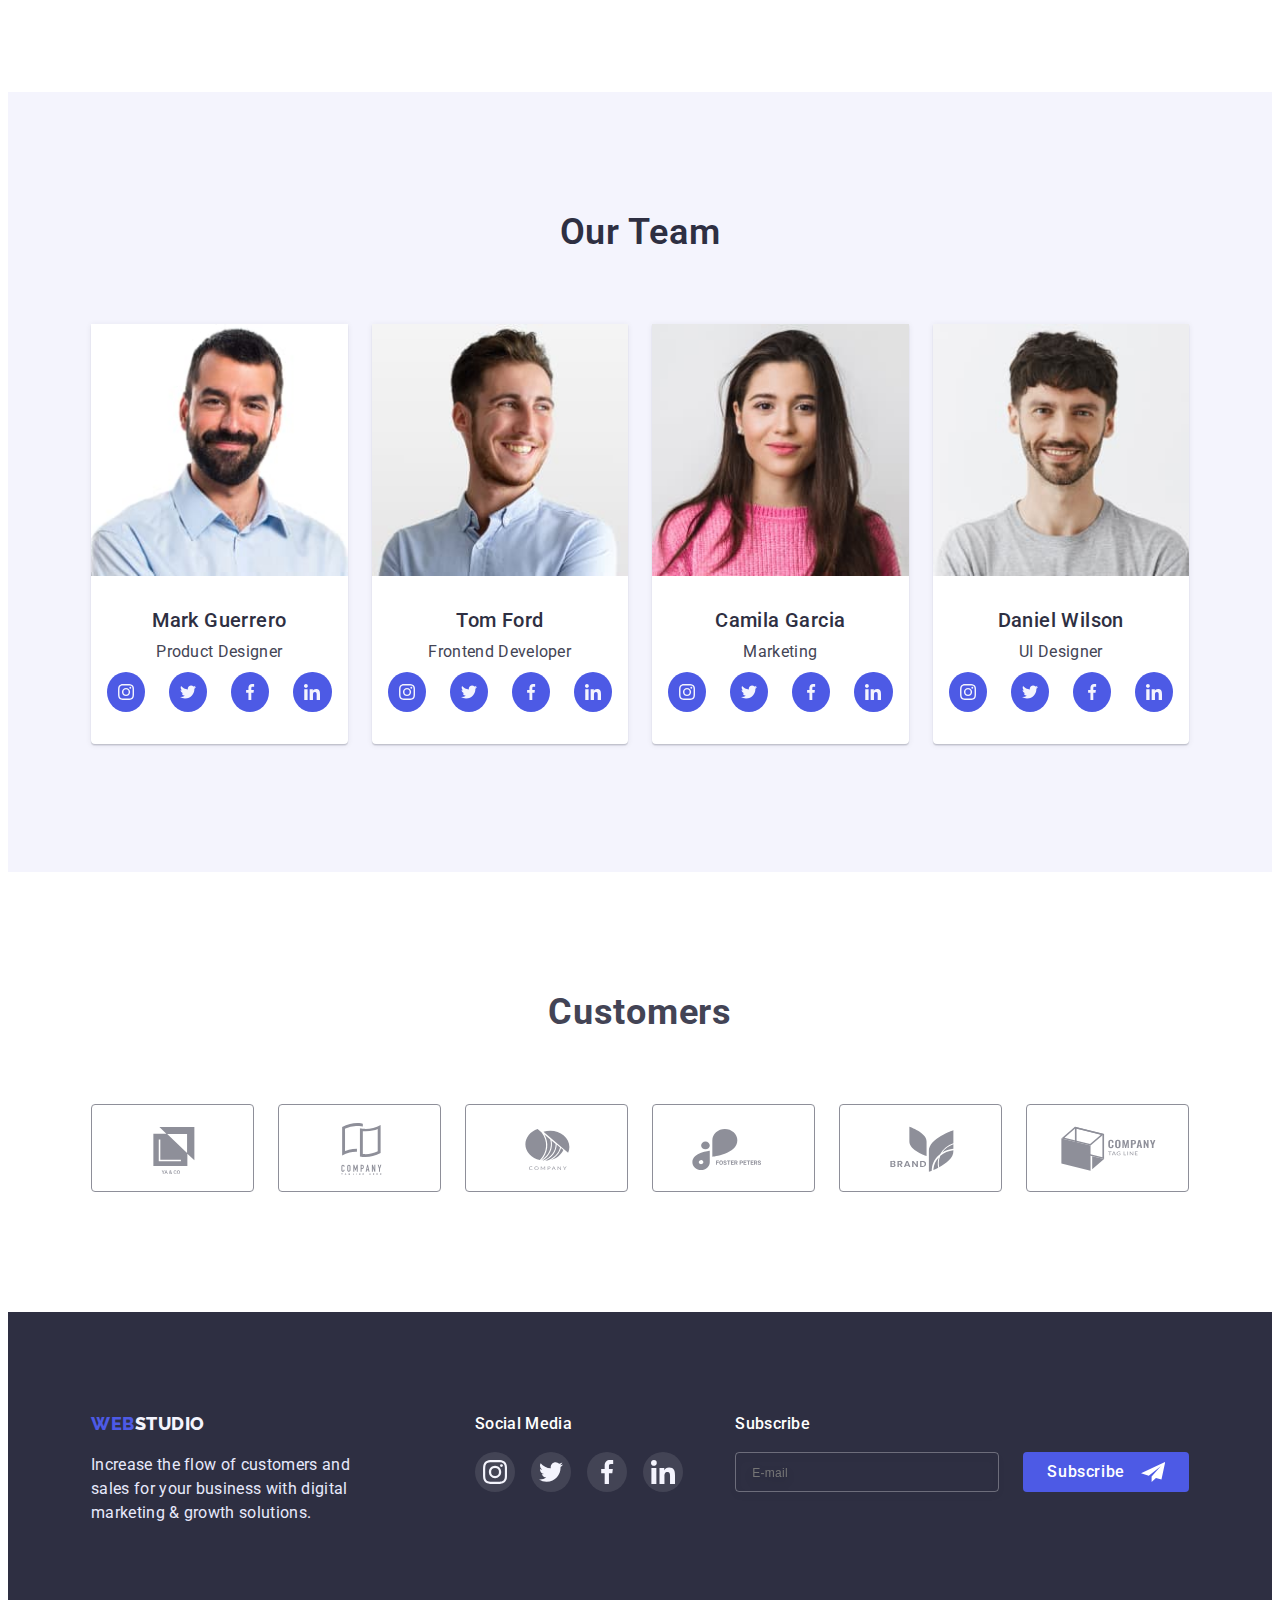
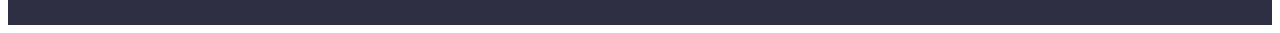
==== commit 10b89b90: "fixed" ====
--- a/index.html
+++ b/index.html
@@ -59,7 +59,7 @@
                     <nav class="mob-menu-navigation">
                         
                         <ul class="list mob-menu-list">
-                            <li> <a class="mob-menu-link current link" href="./index.html"> Studio </a> </li>
+                            <li> <a class="mob-menu-link current-mob link" href="./index.html"> Studio </a> </li>
                             <li> <a class="mob-menu-link link" href="./portfolio.html"> Portfolio </a> </li>
                             <li> <a class="mob-menu-link link" href=""> Contacts </a> </li>
                         </ul>
@@ -269,7 +269,7 @@
                                 height="260" 
                                 class="imges-team"> 
                             <div class="team-text">
-                                <h3 class="h3-title">Tom Ford</h3> 
+                                <h3 class="h3-title-team">Tom Ford</h3> 
                                 <p>Frontend Developer</p>
 
                                 <ul class="ul-icon-team list">
--- a/CSS/style.css
+++ b/CSS/style.css
@@ -76,9 +76,9 @@
 
 /*задаємо параметри для контейнера*/
 .container {
-    /* width: 1158px; */
-    /* padding-left: 15px;
-    padding-right: 15px; */
+    /* width: 320px; */
+    padding-left: 16px;
+    padding-right: 16px;
     margin-left: auto;
     margin-right: auto;
 
@@ -275,8 +275,12 @@
     transition: color var(--transition);
 }
 
-.mob-menu-link:hover,
+/* .mob-menu-link:hover,
 .mob-menu-link:focus {
+    color: #404BBF;
+} */
+
+.current-mob {
     color: #404BBF;
 }
 
@@ -335,16 +339,6 @@
 .icon-mob-menu {
     fill: var(--light-color);
 }
-
-
-
-
-
-
-
-
-
-
 
 /*оформлення першої секції з заголовками*/
 .title {
@@ -357,7 +351,7 @@
     margin-left: auto;
     margin-right: auto;
 
-    max-width: 1440px;
+    max-width: 428px;
     padding-top: 112px; /*fixed*/
     padding-bottom: 112px; /*fixed*/
     text-align: center;
@@ -500,6 +494,7 @@
     display: flex;
     gap: 24px;
     flex-wrap: wrap;
+    justify-content: center;
     
 }
 
@@ -518,7 +513,7 @@
 
 
 .list-team {
-    width: 100%;
+    width: 264px;
     margin-bottom: 8px;
 
     background-color: #FFFFFF;
@@ -856,7 +851,7 @@
     display: flex;
     justify-content: left; /*fixed*/
     
-    gap: 24px;
+    gap: 16px 24px;
     flex-wrap: wrap;/*fixed*/
 
 }
--- a/CSS/tablet.css
+++ b/CSS/tablet.css
@@ -18,6 +18,13 @@
         margin-right: 123px;
     }
 
+    .contacts {
+        font-size: 12px;
+        line-height: calc(16 / 12);
+        letter-spacing: 0.04em;
+    }
+
+
 
     .list-contact {
         display: flex;
@@ -34,6 +41,7 @@
     .title {
         background-image: linear-gradient(rgba(46, 47, 66, 0.7), rgba(46, 47, 66, 0.7)), url(../images/tablet-bg.jpg);
         padding-bottom: 108px;
+        max-width: 768px;
     }
 
     @media (min-device-pixel-ratio: 2),
@@ -93,11 +101,12 @@
     .ul-customers{
         row-gap: 72px; /*изменила*/
         column-gap: 24px; /*добавила*/
+        justify-content: center;
 
     }
 
     .li-customers {
-        width: calc((100% - 48px) / 3); /*изменила*/
+        width: 168px; /*изменила*/
     }
 
     /*footer*/
@@ -136,6 +145,7 @@
 
     .btn-section{
         justify-content: center;
+        gap: 24px;
     }
 
     .portfolio-btn {
--- a/CSS/desktop.css
+++ b/CSS/desktop.css
@@ -22,12 +22,20 @@
         flex-direction: row;
         margin-left: auto;
     }
+
+    .contacts {
+        font-size: 16px;
+        line-height: calc(24 / 16);
+        letter-spacing: 0.02em;
+    }
+
 
      /*title*/
     .title {
         background-image: linear-gradient(rgba(46, 47, 66, 0.7), rgba(46, 47, 66, 0.7)), url(../images/title-bg.jpg);
         padding-top: 188px;
         padding-bottom: 188px;
+        max-width: 1440px;
     }
 
     @media (min-device-pixel-ratio: 2),
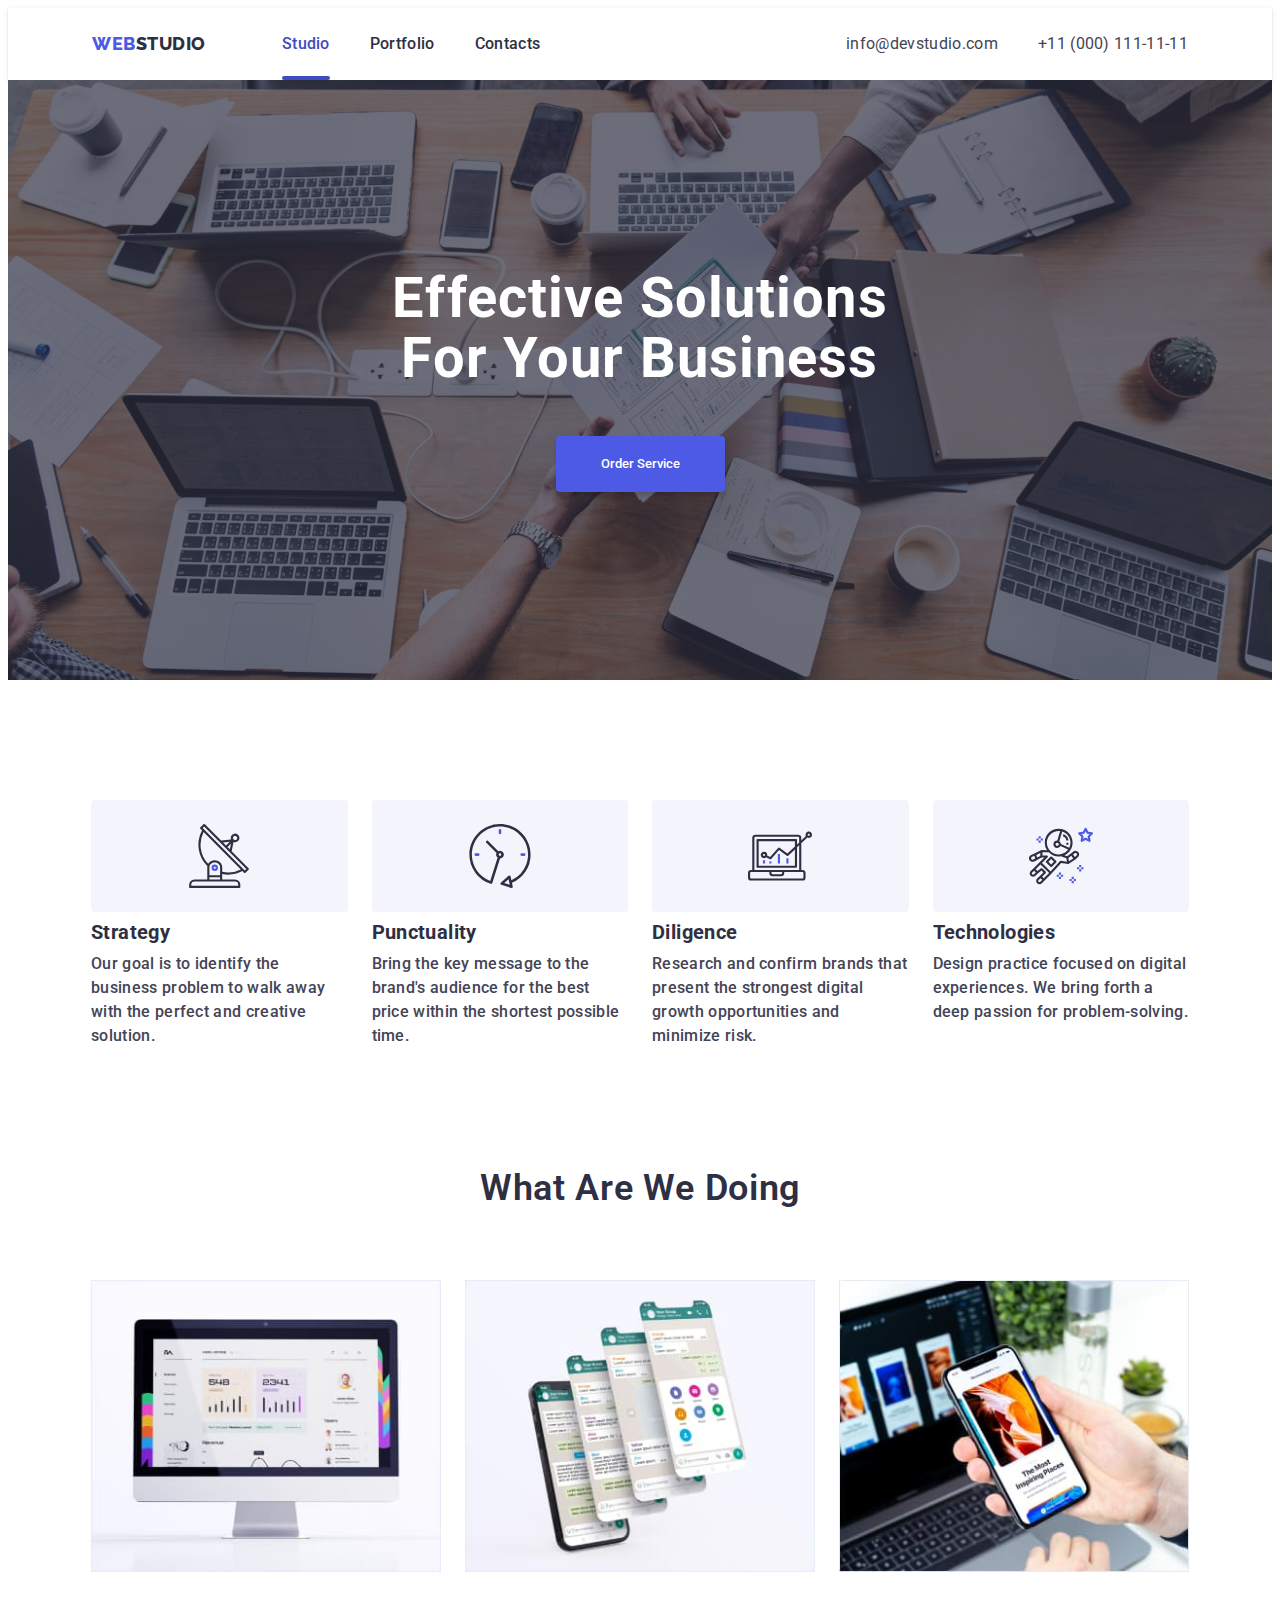
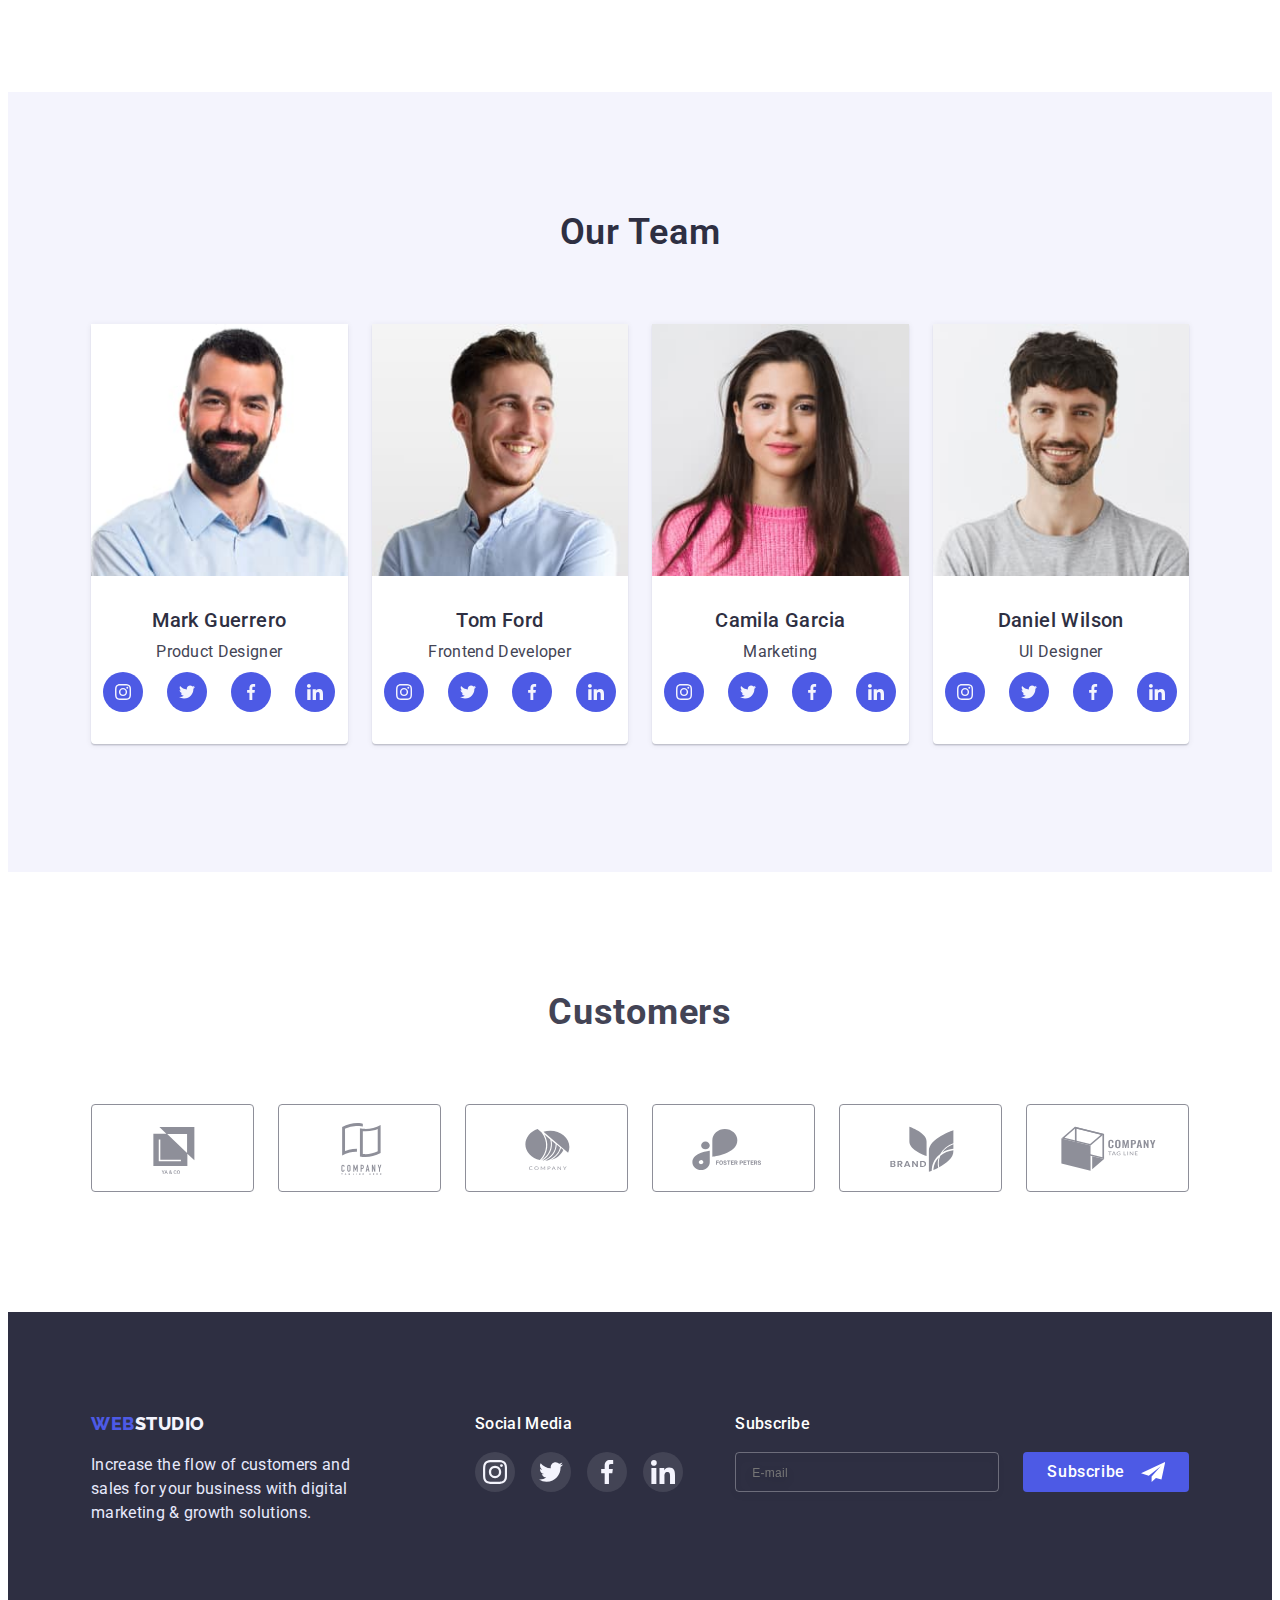
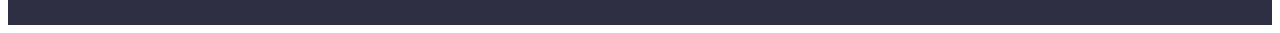
==== commit 768dc76f: "+" ====
--- a/index.html
+++ b/index.html
@@ -162,7 +162,7 @@
                                     <use href="./images/icon.svg#icon-astronaut"></use>
                                 </svg>
                             </div>
-                            <h3 class="h3-title-team">Technologies</h3>
+                            <h3 class="h3-title">Technologies</h3>
                             <p>Design practice focused on digital experiences. We bring forth a deep passion for problem-solving.</p>
                         </li>
                     </ul>
--- a/CSS/style.css
+++ b/CSS/style.css
@@ -545,7 +545,7 @@
 }
 
 .team-text {
-    padding: 32px 16px;
+    padding: 32px 0;
 }
 
 .ul-icon-team {
--- a/CSS/tablet.css
+++ b/CSS/tablet.css
@@ -112,7 +112,7 @@
     /*footer*/
 
     .footer > .container {
-        width: 496px;
+        width: 528px;
     }
 
     .footer-flex {
